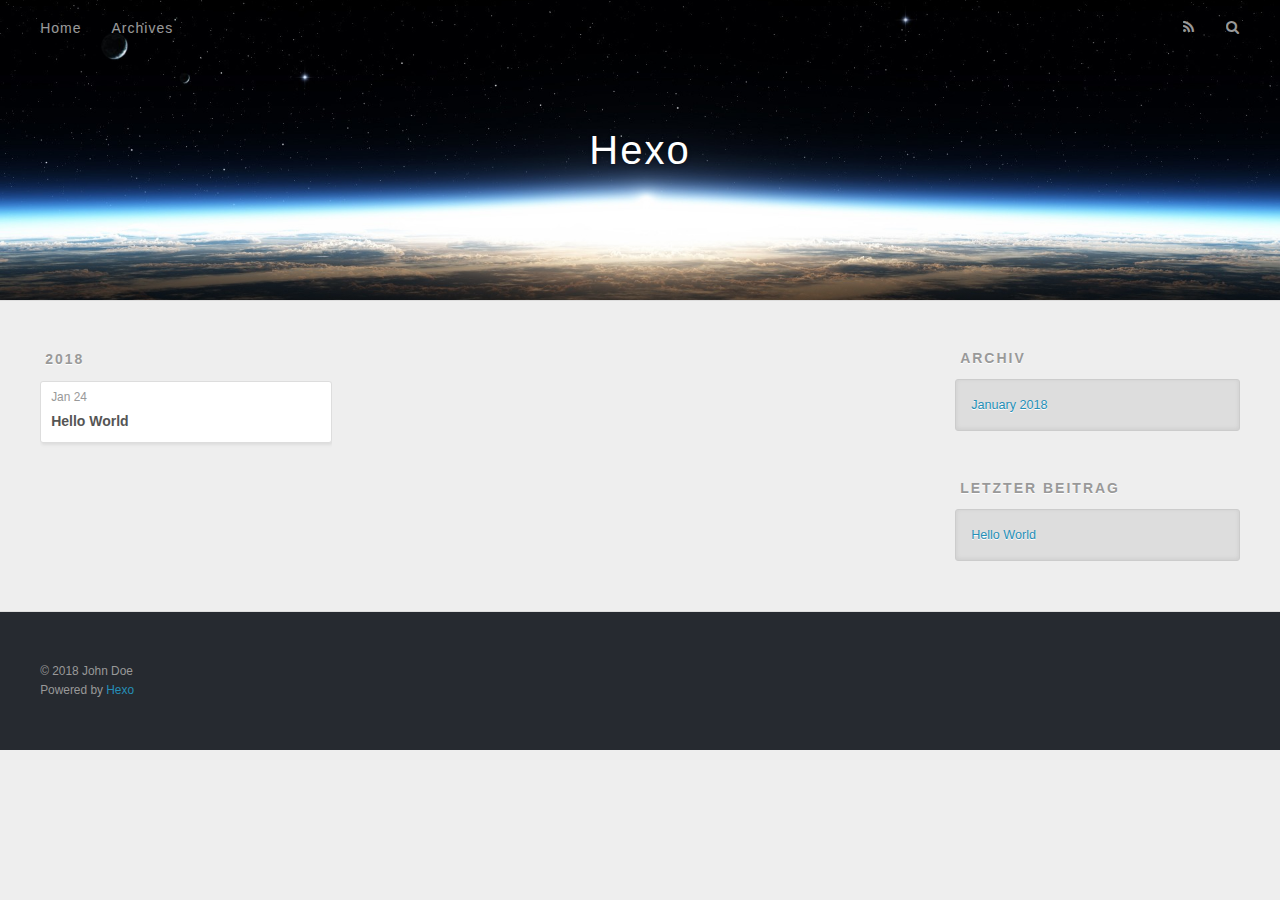
==== archives/index.html @ 789e5bcb "Site updated: 2018-01-24 11:18:46" ====
<!DOCTYPE html>
<html>
<head>
  <meta charset="utf-8">
  

  
  <title>Archiv | Hexo</title>
  <meta name="viewport" content="width=device-width, initial-scale=1, maximum-scale=1">
  <meta property="og:type" content="website">
<meta property="og:title" content="Hexo">
<meta property="og:url" content="http://yoursite.com/archives/index.html">
<meta property="og:site_name" content="Hexo">
<meta name="twitter:card" content="summary">
<meta name="twitter:title" content="Hexo">
  
    <link rel="alternate" href="/atom.xml" title="Hexo" type="application/atom+xml">
  
  
    <link rel="icon" href="/favicon.png">
  
  
    <link href="//fonts.googleapis.com/css?family=Source+Code+Pro" rel="stylesheet" type="text/css">
  
  <link rel="stylesheet" href="/css/style.css">
</head>

<body>
  <div id="container">
    <div id="wrap">
      <header id="header">
  <div id="banner"></div>
  <div id="header-outer" class="outer">
    <div id="header-title" class="inner">
      <h1 id="logo-wrap">
        <a href="/" id="logo">Hexo</a>
      </h1>
      
    </div>
    <div id="header-inner" class="inner">
      <nav id="main-nav">
        <a id="main-nav-toggle" class="nav-icon"></a>
        
          <a class="main-nav-link" href="/">Home</a>
        
          <a class="main-nav-link" href="/archives">Archives</a>
        
      </nav>
      <nav id="sub-nav">
        
          <a id="nav-rss-link" class="nav-icon" href="/atom.xml" title="RSS Feed"></a>
        
        <a id="nav-search-btn" class="nav-icon" title="Suche"></a>
      </nav>
      <div id="search-form-wrap">
        <form action="//google.com/search" method="get" accept-charset="UTF-8" class="search-form"><input type="search" name="q" class="search-form-input" placeholder="Search"><button type="submit" class="search-form-submit">&#xF002;</button><input type="hidden" name="sitesearch" value="http://yoursite.com"></form>
      </div>
    </div>
  </div>
</header>
      <div class="outer">
        <section id="main">
  
  
    
    
      
      
      <section class="archives-wrap">
        <div class="archive-year-wrap">
          <a href="/archives/2018" class="archive-year">2018</a>
        </div>
        <div class="archives">
    
    <article class="archive-article archive-type-post">
  <div class="archive-article-inner">
    <header class="archive-article-header">
      <a href="/2018/01/24/hello-world/" class="archive-article-date">
  <time datetime="2018-01-24T02:58:38.483Z" itemprop="datePublished">Jan 24</time>
</a>
      
  
    <h1 itemprop="name">
      <a class="archive-article-title" href="/2018/01/24/hello-world/">Hello World</a>
    </h1>
  

    </header>
  </div>
</article>
  
  
    </div></section>
  


</section>
        
          <aside id="sidebar">
  
    

  
    

  
    
  
    
  <div class="widget-wrap">
    <h3 class="widget-title">Archiv</h3>
    <div class="widget">
      <ul class="archive-list"><li class="archive-list-item"><a class="archive-list-link" href="/archives/2018/01/">January 2018</a></li></ul>
    </div>
  </div>


  
    
  <div class="widget-wrap">
    <h3 class="widget-title">letzter Beitrag</h3>
    <div class="widget">
      <ul>
        
          <li>
            <a href="/2018/01/24/hello-world/">Hello World</a>
          </li>
        
      </ul>
    </div>
  </div>

  
</aside>
        
      </div>
      <footer id="footer">
  
  <div class="outer">
    <div id="footer-info" class="inner">
      &copy; 2018 John Doe<br>
      Powered by <a href="http://hexo.io/" target="_blank">Hexo</a>
    </div>
  </div>
</footer>
    </div>
    <nav id="mobile-nav">
  
    <a href="/" class="mobile-nav-link">Home</a>
  
    <a href="/archives" class="mobile-nav-link">Archives</a>
  
</nav>
    

<script src="//ajax.googleapis.com/ajax/libs/jquery/2.0.3/jquery.min.js"></script>


  <link rel="stylesheet" href="/fancybox/jquery.fancybox.css">
  <script src="/fancybox/jquery.fancybox.pack.js"></script>


<script src="/js/script.js"></script>



  </div>
</body>
</html>
---- css/style.css ----
body {
  width: 100%;
}
body:before,
body:after {
  content: "";
  display: table;
}
body:after {
  clear: both;
}
html,
body,
div,
span,
applet,
object,
iframe,
h1,
h2,
h3,
h4,
h5,
h6,
p,
blockquote,
pre,
a,
abbr,
acronym,
address,
big,
cite,
code,
del,
dfn,
em,
img,
ins,
kbd,
q,
s,
samp,
small,
strike,
strong,
sub,
sup,
tt,
var,
dl,
dt,
dd,
ol,
ul,
li,
fieldset,
form,
label,
legend,
table,
caption,
tbody,
tfoot,
thead,
tr,
th,
td {
  margin: 0;
  padding: 0;
  border: 0;
  outline: 0;
  font-weight: inherit;
  font-style: inherit;
  font-family: inherit;
  font-size: 100%;
  vertical-align: baseline;
}
body {
  line-height: 1;
  color: #000;
  background: #fff;
}
ol,
ul {
  list-style: none;
}
table {
  border-collapse: separate;
  border-spacing: 0;
  vertical-align: middle;
}
caption,
th,
td {
  text-align: left;
  font-weight: normal;
  vertical-align: middle;
}
a img {
  border: none;
}
input,
button {
  margin: 0;
  padding: 0;
}
input::-moz-focus-inner,
button::-moz-focus-inner {
  border: 0;
  padding: 0;
}
@font-face {
  font-family: FontAwesome;
  font-style: normal;
  font-weight: normal;
  src: url("fonts/fontawesome-webfont.eot?v=#4.0.3");
  src: url("fonts/fontawesome-webfont.eot?#iefix&v=#4.0.3") format("embedded-opentype"), url("fonts/fontawesome-webfont.woff?v=#4.0.3") format("woff"), url("fonts/fontawesome-webfont.ttf?v=#4.0.3") format("truetype"), url("fonts/fontawesome-webfont.svg#fontawesomeregular?v=#4.0.3") format("svg");
}
html,
body,
#container {
  height: 100%;
}
body {
  background: #eee;
  font: 14px -apple-system, BlinkMacSystemFont, "Segoe UI", "Roboto", "Oxygen", "Ubuntu", "Cantarell", "Fira Sans", "Droid Sans", "Helvetica Neue", sans-serif;
  -webkit-text-size-adjust: 100%;
}
.outer {
  max-width: 1220px;
  margin: 0 auto;
  padding: 0 20px;
}
.outer:before,
.outer:after {
  content: "";
  display: table;
}
.outer:after {
  clear: both;
}
.inner {
  display: inline;
  float: left;
  width: 98.33333333333333%;
  margin: 0 0.833333333333333%;
}
.left,
.alignleft {
  float: left;
}
.right,
.alignright {
  float: right;
}
.clear {
  clear: both;
}
#container {
  position: relative;
}
.mobile-nav-on {
  overflow: hidden;
}
#wrap {
  height: 100%;
  width: 100%;
  position: absolute;
  top: 0;
  left: 0;
  -webkit-transition: 0.2s ease-out;
  -moz-transition: 0.2s ease-out;
  -ms-transition: 0.2s ease-out;
  transition: 0.2s ease-out;
  z-index: 1;
  background: #eee;
}
.mobile-nav-on #wrap {
  left: 280px;
}
@media screen and (min-width: 768px) {
  #main {
    display: inline;
    float: left;
    width: 73.33333333333333%;
    margin: 0 0.833333333333333%;
  }
}
.article-date,
.article-category-link,
.archive-year,
.widget-title {
  text-decoration: none;
  text-transform: uppercase;
  letter-spacing: 2px;
  color: #999;
  margin-bottom: 1em;
  margin-left: 5px;
  line-height: 1em;
  text-shadow: 0 1px #fff;
  font-weight: bold;
}
.article-inner,
.archive-article-inner {
  background: #fff;
  -webkit-box-shadow: 1px 2px 3px #ddd;
  box-shadow: 1px 2px 3px #ddd;
  border: 1px solid #ddd;
  border-radius: 3px;
}
.article-entry h1,
.widget h1 {
  font-size: 2em;
}
.article-entry h2,
.widget h2 {
  font-size: 1.5em;
}
.article-entry h3,
.widget h3 {
  font-size: 1.3em;
}
.article-entry h4,
.widget h4 {
  font-size: 1.2em;
}
.article-entry h5,
.widget h5 {
  font-size: 1em;
}
.article-entry h6,
.widget h6 {
  font-size: 1em;
  color: #999;
}
.article-entry hr,
.widget hr {
  border: 1px dashed #ddd;
}
.article-entry strong,
.widget strong {
  font-weight: bold;
}
.article-entry em,
.widget em,
.article-entry cite,
.widget cite {
  font-style: italic;
}
.article-entry sup,
.widget sup,
.article-entry sub,
.widget sub {
  font-size: 0.75em;
  line-height: 0;
  position: relative;
  vertical-align: baseline;
}
.article-entry sup,
.widget sup {
  top: -0.5em;
}
.article-entry sub,
.widget sub {
  bottom: -0.2em;
}
.article-entry small,
.widget small {
  font-size: 0.85em;
}
.article-entry acronym,
.widget acronym,
.article-entry abbr,
.widget abbr {
  border-bottom: 1px dotted;
}
.article-entry ul,
.widget ul,
.article-entry ol,
.widget ol,
.article-entry dl,
.widget dl {
  margin: 0 20px;
  line-height: 1.6em;
}
.article-entry ul ul,
.widget ul ul,
.article-entry ol ul,
.widget ol ul,
.article-entry ul ol,
.widget ul ol,
.article-entry ol ol,
.widget ol ol {
  margin-top: 0;
  margin-bottom: 0;
}
.article-entry ul,
.widget ul {
  list-style: disc;
}
.article-entry ol,
.widget ol {
  list-style: decimal;
}
.article-entry dt,
.widget dt {
  font-weight: bold;
}
#header {
  height: 300px;
  position: relative;
  border-bottom: 1px solid #ddd;
}
#header:before,
#header:after {
  content: "";
  position: absolute;
  left: 0;
  right: 0;
  height: 40px;
}
#header:before {
  top: 0;
  background: -webkit-linear-gradient(rgba(0,0,0,0.2), transparent);
  background: -moz-linear-gradient(rgba(0,0,0,0.2), transparent);
  background: -ms-linear-gradient(rgba(0,0,0,0.2), transparent);
  background: linear-gradient(rgba(0,0,0,0.2), transparent);
}
#header:after {
  bottom: 0;
  background: -webkit-linear-gradient(transparent, rgba(0,0,0,0.2));
  background: -moz-linear-gradient(transparent, rgba(0,0,0,0.2));
  background: -ms-linear-gradient(transparent, rgba(0,0,0,0.2));
  background: linear-gradient(transparent, rgba(0,0,0,0.2));
}
#header-outer {
  height: 100%;
  position: relative;
}
#header-inner {
  position: relative;
  overflow: hidden;
}
#banner {
  position: absolute;
  top: 0;
  left: 0;
  width: 100%;
  height: 100%;
  background: url("images/banner.jpg") center #000;
  -webkit-background-size: cover;
  -moz-background-size: cover;
  background-size: cover;
  z-index: -1;
}
#header-title {
  text-align: center;
  height: 40px;
  position: absolute;
  top: 50%;
  left: 0;
  margin-top: -20px;
}
#logo,
#subtitle {
  text-decoration: none;
  color: #fff;
  font-weight: 300;
  text-shadow: 0 1px 4px rgba(0,0,0,0.3);
}
#logo {
  font-size: 40px;
  line-height: 40px;
  letter-spacing: 2px;
}
#subtitle {
  font-size: 16px;
  line-height: 16px;
  letter-spacing: 1px;
}
#subtitle-wrap {
  margin-top: 16px;
}
#main-nav {
  float: left;
  margin-left: -15px;
}
.nav-icon,
.main-nav-link {
  float: left;
  color: #fff;
  opacity: 0.6;
  text-decoration: none;
  text-shadow: 0 1px rgba(0,0,0,0.2);
  -webkit-transition: opacity 0.2s;
  -moz-transition: opacity 0.2s;
  -ms-transition: opacity 0.2s;
  transition: opacity 0.2s;
  display: block;
  padding: 20px 15px;
}
.nav-icon:hover,
.main-nav-link:hover {
  opacity: 1;
}
.nav-icon {
  font-family: FontAwesome;
  text-align: center;
  font-size: 14px;
  width: 14px;
  height: 14px;
  padding: 20px 15px;
  position: relative;
  cursor: pointer;
}
.main-nav-link {
  font-weight: 300;
  letter-spacing: 1px;
}
@media screen and (max-width: 479px) {
  .main-nav-link {
    display: none;
  }
}
#main-nav-toggle {
  display: none;
}
#main-nav-toggle:before {
  content: "\f0c9";
}
@media screen and (max-width: 479px) {
  #main-nav-toggle {
    display: block;
  }
}
#sub-nav {
  float: right;
  margin-right: -15px;
}
#nav-rss-link:before {
  content: "\f09e";
}
#nav-search-btn:before {
  content: "\f002";
}
#search-form-wrap {
  position: absolute;
  top: 15px;
  width: 150px;
  height: 30px;
  right: -150px;
  opacity: 0;
  -webkit-transition: 0.2s ease-out;
  -moz-transition: 0.2s ease-out;
  -ms-transition: 0.2s ease-out;
  transition: 0.2s ease-out;
}
#search-form-wrap.on {
  opacity: 1;
  right: 0;
}
@media screen and (max-width: 479px) {
  #search-form-wrap {
    width: 100%;
    right: -100%;
  }
}
.search-form {
  position: absolute;
  top: 0;
  left: 0;
  right: 0;
  background: #fff;
  padding: 5px 15px;
  border-radius: 15px;
  -webkit-box-shadow: 0 0 10px rgba(0,0,0,0.3);
  box-shadow: 0 0 10px rgba(0,0,0,0.3);
}
.search-form-input {
  border: none;
  background: none;
  color: #555;
  width: 100%;
  font: 13px -apple-system, BlinkMacSystemFont, "Segoe UI", "Roboto", "Oxygen", "Ubuntu", "Cantarell", "Fira Sans", "Droid Sans", "Helvetica Neue", sans-serif;
  outline: none;
}
.search-form-input::-webkit-search-results-decoration,
.search-form-input::-webkit-search-cancel-button {
  -webkit-appearance: none;
}
.search-form-submit {
  position: absolute;
  top: 50%;
  right: 10px;
  margin-top: -7px;
  font: 13px FontAwesome;
  border: none;
  background: none;
  color: #bbb;
  cursor: pointer;
}
.search-form-submit:hover,
.search-form-submit:focus {
  color: #777;
}
.article {
  margin: 50px 0;
}
.article-inner {
  overflow: hidden;
}
.article-meta:before,
.article-meta:after {
  content: "";
  display: table;
}
.article-meta:after {
  clear: both;
}
.article-date {
  float: left;
}
.article-category {
  float: left;
  line-height: 1em;
  color: #ccc;
  text-shadow: 0 1px #fff;
  margin-left: 8px;
}
.article-category:before {
  content: "\2022";
}
.article-category-link {
  margin: 0 12px 1em;
}
.article-header {
  padding: 20px 20px 0;
}
.article-title {
  text-decoration: none;
  font-size: 2em;
  font-weight: bold;
  color: #555;
  line-height: 1.1em;
  -webkit-transition: color 0.2s;
  -moz-transition: color 0.2s;
  -ms-transition: color 0.2s;
  transition: color 0.2s;
}
a.article-title:hover {
  color: #258fb8;
}
.article-entry {
  color: #555;
  padding: 0 20px;
}
.article-entry:before,
.article-entry:after {
  content: "";
  display: table;
}
.article-entry:after {
  clear: both;
}
.article-entry p,
.article-entry table {
  line-height: 1.6em;
  margin: 1.6em 0;
}
.article-entry h1,
.article-entry h2,
.article-entry h3,
.article-entry h4,
.article-entry h5,
.article-entry h6 {
  font-weight: bold;
}
.article-entry h1,
.article-entry h2,
.article-entry h3,
.article-entry h4,
.article-entry h5,
.article-entry h6 {
  line-height: 1.1em;
  margin: 1.1em 0;
}
.article-entry a {
  color: #258fb8;
  text-decoration: none;
}
.article-entry a:hover {
  text-decoration: underline;
}
.article-entry ul,
.article-entry ol,
.article-entry dl {
  margin-top: 1.6em;
  margin-bottom: 1.6em;
}
.article-entry img,
.article-entry video {
  max-width: 100%;
  height: auto;
  display: block;
  margin: auto;
}
.article-entry iframe {
  border: none;
}
.article-entry table {
  width: 100%;
  border-collapse: collapse;
  border-spacing: 0;
}
.article-entry th {
  font-weight: bold;
  border-bottom: 3px solid #ddd;
  padding-bottom: 0.5em;
}
.article-entry td {
  border-bottom: 1px solid #ddd;
  padding: 10px 0;
}
.article-entry blockquote {
  font-family: Georgia, "Times New Roman", serif;
  font-size: 1.4em;
  margin: 1.6em 20px;
  text-align: center;
}
.article-entry blockquote footer {
  font-size: 14px;
  margin: 1.6em 0;
  font-family: -apple-system, BlinkMacSystemFont, "Segoe UI", "Roboto", "Oxygen", "Ubuntu", "Cantarell", "Fira Sans", "Droid Sans", "Helvetica Neue", sans-serif;
}
.article-entry blockquote footer cite:before {
  content: "—";
  padding: 0 0.5em;
}
.article-entry .pullquote {
  text-align: left;
  width: 45%;
  margin: 0;
}
.article-entry .pullquote.left {
  margin-left: 0.5em;
  margin-right: 1em;
}
.article-entry .pullquote.right {
  margin-right: 0.5em;
  margin-left: 1em;
}
.article-entry .caption {
  color: #999;
  display: block;
  font-size: 0.9em;
  margin-top: 0.5em;
  position: relative;
  text-align: center;
}
.article-entry .video-container {
  position: relative;
  padding-top: 56.25%;
  height: 0;
  overflow: hidden;
}
.article-entry .video-container iframe,
.article-entry .video-container object,
.article-entry .video-container embed {
  position: absolute;
  top: 0;
  left: 0;
  width: 100%;
  height: 100%;
  margin-top: 0;
}
.article-more-link a {
  display: inline-block;
  line-height: 1em;
  padding: 6px 15px;
  border-radius: 15px;
  background: #eee;
  color: #999;
  text-shadow: 0 1px #fff;
  text-decoration: none;
}
.article-more-link a:hover {
  background: #258fb8;
  color: #fff;
  text-decoration: none;
  text-shadow: 0 1px #1e7293;
}
.article-footer {
  font-size: 0.85em;
  line-height: 1.6em;
  border-top: 1px solid #ddd;
  padding-top: 1.6em;
  margin: 0 20px 20px;
}
.article-footer:before,
.article-footer:after {
  content: "";
  display: table;
}
.article-footer:after {
  clear: both;
}
.article-footer a {
  color: #999;
  text-decoration: none;
}
.article-footer a:hover {
  color: #555;
}
.article-tag-list-item {
  float: left;
  margin-right: 10px;
}
.article-tag-list-link:before {
  content: "#";
}
.article-comment-link {
  float: right;
}
.article-comment-link:before {
  content: "\f075";
  font-family: FontAwesome;
  padding-right: 8px;
}
.article-share-link {
  cursor: pointer;
  float: right;
  margin-left: 20px;
}
.article-share-link:before {
  content: "\f064";
  font-family: FontAwesome;
  padding-right: 6px;
}
#article-nav {
  position: relative;
}
#article-nav:before,
#article-nav:after {
  content: "";
  display: table;
}
#article-nav:after {
  clear: both;
}
@media screen and (min-width: 768px) {
  #article-nav {
    margin: 50px 0;
  }
  #article-nav:before {
    width: 8px;
    height: 8px;
    position: absolute;
    top: 50%;
    left: 50%;
    margin-top: -4px;
    margin-left: -4px;
    content: "";
    border-radius: 50%;
    background: #ddd;
    -webkit-box-shadow: 0 1px 2px #fff;
    box-shadow: 0 1px 2px #fff;
  }
}
.article-nav-link-wrap {
  text-decoration: none;
  text-shadow: 0 1px #fff;
  color: #999;
  -webkit-box-sizing: border-box;
  -moz-box-sizing: border-box;
  box-sizing: border-box;
  margin-top: 50px;
  text-align: center;
  display: block;
}
.article-nav-link-wrap:hover {
  color: #555;
}
@media screen and (min-width: 768px) {
  .article-nav-link-wrap {
    width: 50%;
    margin-top: 0;
  }
}
@media screen and (min-width: 768px) {
  #article-nav-newer {
    float: left;
    text-align: right;
    padding-right: 20px;
  }
}
@media screen and (min-width: 768px) {
  #article-nav-older {
    float: right;
    text-align: left;
    padding-left: 20px;
  }
}
.article-nav-caption {
  text-transform: uppercase;
  letter-spacing: 2px;
  color: #ddd;
  line-height: 1em;
  font-weight: bold;
}
#article-nav-newer .article-nav-caption {
  margin-right: -2px;
}
.article-nav-title {
  font-size: 0.85em;
  line-height: 1.6em;
  margin-top: 0.5em;
}
.article-share-box {
  position: absolute;
  display: none;
  background: #fff;
  -webkit-box-shadow: 1px 2px 10px rgba(0,0,0,0.2);
  box-shadow: 1px 2px 10px rgba(0,0,0,0.2);
  border-radius: 3px;
  margin-left: -145px;
  overflow: hidden;
  z-index: 1;
}
.article-share-box.on {
  display: block;
}
.article-share-input {
  width: 100%;
  background: none;
  -webkit-box-sizing: border-box;
  -moz-box-sizing: border-box;
  box-sizing: border-box;
  font: 14px -apple-system, BlinkMacSystemFont, "Segoe UI", "Roboto", "Oxygen", "Ubuntu", "Cantarell", "Fira Sans", "Droid Sans", "Helvetica Neue", sans-serif;
  padding: 0 15px;
  color: #555;
  outline: none;
  border: 1px solid #ddd;
  border-radius: 3px 3px 0 0;
  height: 36px;
  line-height: 36px;
}
.article-share-links {
  background: #eee;
}
.article-share-links:before,
.article-share-links:after {
  content: "";
  display: table;
}
.article-share-links:after {
  clear: both;
}
.article-share-twitter,
.article-share-facebook,
.article-share-pinterest,
.article-share-google {
  width: 50px;
  height: 36px;
  display: block;
  float: left;
  position: relative;
  color: #999;
  text-shadow: 0 1px #fff;
}
.article-share-twitter:before,
.article-share-facebook:before,
.article-share-pinterest:before,
.article-share-google:before {
  font-size: 20px;
  font-family: FontAwesome;
  width: 20px;
  height: 20px;
  position: absolute;
  top: 50%;
  left: 50%;
  margin-top: -10px;
  margin-left: -10px;
  text-align: center;
}
.article-share-twitter:hover,
.article-share-facebook:hover,
.article-share-pinterest:hover,
.article-share-google:hover {
  color: #fff;
}
.article-share-twitter:before {
  content: "\f099";
}
.article-share-twitter:hover {
  background: #00aced;
  text-shadow: 0 1px #008abe;
}
.article-share-facebook:before {
  content: "\f09a";
}
.article-share-facebook:hover {
  background: #3b5998;
  text-shadow: 0 1px #2f477a;
}
.article-share-pinterest:before {
  content: "\f0d2";
}
.article-share-pinterest:hover {
  background: #cb2027;
  text-shadow: 0 1px #a21a1f;
}
.article-share-google:before {
  content: "\f0d5";
}
.article-share-google:hover {
  background: #dd4b39;
  text-shadow: 0 1px #be3221;
}
.article-gallery {
  background: #000;
  position: relative;
}
.article-gallery-photos {
  position: relative;
  overflow: hidden;
}
.article-gallery-img {
  display: none;
  max-width: 100%;
}
.article-gallery-img:first-child {
  display: block;
}
.article-gallery-img.loaded {
  position: absolute;
  display: block;
}
.article-gallery-img img {
  display: block;
  max-width: 100%;
  margin: 0 auto;
}
#comments {
  background: #fff;
  -webkit-box-shadow: 1px 2px 3px #ddd;
  box-shadow: 1px 2px 3px #ddd;
  padding: 20px;
  border: 1px solid #ddd;
  border-radius: 3px;
  margin: 50px 0;
}
#comments a {
  color: #258fb8;
}
.archives-wrap {
  margin: 50px 0;
}
.archives:before,
.archives:after {
  content: "";
  display: table;
}
.archives:after {
  clear: both;
}
.archive-year-wrap {
  margin-bottom: 1em;
}
.archives {
  -webkit-column-gap: 10px;
  -moz-column-gap: 10px;
  column-gap: 10px;
}
@media screen and (min-width: 480px) and (max-width: 767px) {
  .archives {
    -webkit-column-count: 2;
    -moz-column-count: 2;
    column-count: 2;
  }
}
@media screen and (min-width: 768px) {
  .archives {
    -webkit-column-count: 3;
    -moz-column-count: 3;
    column-count: 3;
  }
}
.archive-article {
  -webkit-column-break-inside: avoid;
  page-break-inside: avoid;
  overflow: hidden;
  break-inside: avoid-column;
}
.archive-article-inner {
  padding: 10px;
  margin-bottom: 15px;
}
.archive-article-title {
  text-decoration: none;
  font-weight: bold;
  color: #555;
  -webkit-transition: color 0.2s;
  -moz-transition: color 0.2s;
  -ms-transition: color 0.2s;
  transition: color 0.2s;
  line-height: 1.6em;
}
.archive-article-title:hover {
  color: #258fb8;
}
.archive-article-footer {
  margin-top: 1em;
}
.archive-article-date {
  color: #999;
  text-decoration: none;
  font-size: 0.85em;
  line-height: 1em;
  margin-bottom: 0.5em;
  display: block;
}
#page-nav {
  margin: 50px auto;
  background: #fff;
  -webkit-box-shadow: 1px 2px 3px #ddd;
  box-shadow: 1px 2px 3px #ddd;
  border: 1px solid #ddd;
  border-radius: 3px;
  text-align: center;
  color: #999;
  overflow: hidden;
}
#page-nav:before,
#page-nav:after {
  content: "";
  display: table;
}
#page-nav:after {
  clear: both;
}
#page-nav a,
#page-nav span {
  padding: 10px 20px;
  line-height: 1;
  height: 2ex;
}
#page-nav a {
  color: #999;
  text-decoration: none;
}
#page-nav a:hover {
  background: #999;
  color: #fff;
}
#page-nav .prev {
  float: left;
}
#page-nav .next {
  float: right;
}
#page-nav .page-number {
  display: inline-block;
}
@media screen and (max-width: 479px) {
  #page-nav .page-number {
    display: none;
  }
}
#page-nav .current {
  color: #555;
  font-weight: bold;
}
#page-nav .space {
  color: #ddd;
}
#footer {
  background: #262a30;
  padding: 50px 0;
  border-top: 1px solid #ddd;
  color: #999;
}
#footer a {
  color: #258fb8;
  text-decoration: none;
}
#footer a:hover {
  text-decoration: underline;
}
#footer-info {
  line-height: 1.6em;
  font-size: 0.85em;
}
.article-entry pre,
.article-entry .highlight {
  background: #2d2d2d;
  margin: 0 -20px;
  padding: 15px 20px;
  border-style: solid;
  border-color: #ddd;
  border-width: 1px 0;
  overflow: auto;
  color: #ccc;
  line-height: 22.400000000000002px;
}
.article-entry .highlight .gutter pre,
.article-entry .gist .gist-file .gist-data .line-numbers {
  color: #666;
  font-size: 0.85em;
}
.article-entry pre,
.article-entry code {
  font-family: "Source Code Pro", Consolas, Monaco, Menlo, Consolas, monospace;
}
.article-entry code {
  background: #eee;
  text-shadow: 0 1px #fff;
  padding: 0 0.3em;
}
.article-entry pre code {
  background: none;
  text-shadow: none;
  padding: 0;
}
.article-entry .highlight pre {
  border: none;
  margin: 0;
  padding: 0;
}
.article-entry .highlight table {
  margin: 0;
  width: auto;
}
.article-entry .highlight td {
  border: none;
  padding: 0;
}
.article-entry .highlight figcaption {
  font-size: 0.85em;
  color: #999;
  line-height: 1em;
  margin-bottom: 1em;
}
.article-entry .highlight figcaption:before,
.article-entry .highlight figcaption:after {
  content: "";
  display: table;
}
.article-entry .highlight figcaption:after {
  clear: both;
}
.article-entry .highlight figcaption a {
  float: right;
}
.article-entry .highlight .gutter pre {
  text-align: right;
  padding-right: 20px;
}
.article-entry .highlight .line {
  height: 22.400000000000002px;
}
.article-entry .highlight .line.marked {
  background: #515151;
}
.article-entry .gist {
  margin: 0 -20px;
  border-style: solid;
  border-color: #ddd;
  border-width: 1px 0;
  background: #2d2d2d;
  padding: 15px 20px 15px 0;
}
.article-entry .gist .gist-file {
  border: none;
  font-family: "Source Code Pro", Consolas, Monaco, Menlo, Consolas, monospace;
  margin: 0;
}
.article-entry .gist .gist-file .gist-data {
  background: none;
  border: none;
}
.article-entry .gist .gist-file .gist-data .line-numbers {
  background: none;
  border: none;
  padding: 0 20px 0 0;
}
.article-entry .gist .gist-file .gist-data .line-data {
  padding: 0 !important;
}
.article-entry .gist .gist-file .highlight {
  margin: 0;
  padding: 0;
  border: none;
}
.article-entry .gist .gist-file .gist-meta {
  background: #2d2d2d;
  color: #999;
  font: 0.85em -apple-system, BlinkMacSystemFont, "Segoe UI", "Roboto", "Oxygen", "Ubuntu", "Cantarell", "Fira Sans", "Droid Sans", "Helvetica Neue", sans-serif;
  text-shadow: 0 0;
  padding: 0;
  margin-top: 1em;
  margin-left: 20px;
}
.article-entry .gist .gist-file .gist-meta a {
  color: #258fb8;
  font-weight: normal;
}
.article-entry .gist .gist-file .gist-meta a:hover {
  text-decoration: underline;
}
pre .comment,
pre .title {
  color: #999;
}
pre .variable,
pre .attribute,
pre .tag,
pre .regexp,
pre .ruby .constant,
pre .xml .tag .title,
pre .xml .pi,
pre .xml .doctype,
pre .html .doctype,
pre .css .id,
pre .css .class,
pre .css .pseudo {
  color: #f2777a;
}
pre .number,
pre .preprocessor,
pre .built_in,
pre .literal,
pre .params,
pre .constant {
  color: #f99157;
}
pre .class,
pre .ruby .class .title,
pre .css .rules .attribute {
  color: #9c9;
}
pre .string,
pre .value,
pre .inheritance,
pre .header,
pre .ruby .symbol,
pre .xml .cdata {
  color: #9c9;
}
pre .css .hexcolor {
  color: #6cc;
}
pre .function,
pre .python .decorator,
pre .python .title,
pre .ruby .function .title,
pre .ruby .title .keyword,
pre .perl .sub,
pre .javascript .title,
pre .coffeescript .title {
  color: #69c;
}
pre .keyword,
pre .javascript .function {
  color: #c9c;
}
@media screen and (max-width: 479px) {
  #mobile-nav {
    position: absolute;
    top: 0;
    left: 0;
    width: 280px;
    height: 100%;
    background: #191919;
    border-right: 1px solid #fff;
  }
}
@media screen and (max-width: 479px) {
  .mobile-nav-link {
    display: block;
    color: #999;
    text-decoration: none;
    padding: 15px 20px;
    font-weight: bold;
  }
  .mobile-nav-link:hover {
    color: #fff;
  }
}
@media screen and (min-width: 768px) {
  #sidebar {
    display: inline;
    float: left;
    width: 23.333333333333332%;
    margin: 0 0.833333333333333%;
  }
}
.widget-wrap {
  margin: 50px 0;
}
.widget {
  color: #777;
  text-shadow: 0 1px #fff;
  background: #ddd;
  -webkit-box-shadow: 0 -1px 4px #ccc inset;
  box-shadow: 0 -1px 4px #ccc inset;
  border: 1px solid #ccc;
  padding: 15px;
  border-radius: 3px;
}
.widget a {
  color: #258fb8;
  text-decoration: none;
}
.widget a:hover {
  text-decoration: underline;
}
.widget ul ul,
.widget ol ul,
.widget dl ul,
.widget ul ol,
.widget ol ol,
.widget dl ol,
.widget ul dl,
.widget ol dl,
.widget dl dl {
  margin-left: 15px;
  list-style: disc;
}
.widget {
  line-height: 1.6em;
  word-wrap: break-word;
  font-size: 0.9em;
}
.widget ul,
.widget ol {
  list-style: none;
  margin: 0;
}
.widget ul ul,
.widget ol ul,
.widget ul ol,
.widget ol ol {
  margin: 0 20px;
}
.widget ul ul,
.widget ol ul {
  list-style: disc;
}
.widget ul ol,
.widget ol ol {
  list-style: decimal;
}
.category-list-count,
.tag-list-count,
.archive-list-count {
  padding-left: 5px;
  color: #999;
  font-size: 0.85em;
}
.category-list-count:before,
.tag-list-count:before,
.archive-list-count:before {
  content: "(";
}
.category-list-count:after,
.tag-list-count:after,
.archive-list-count:after {
  content: ")";
}
.tagcloud a {
  margin-right: 5px;
  display: inline-block;
}
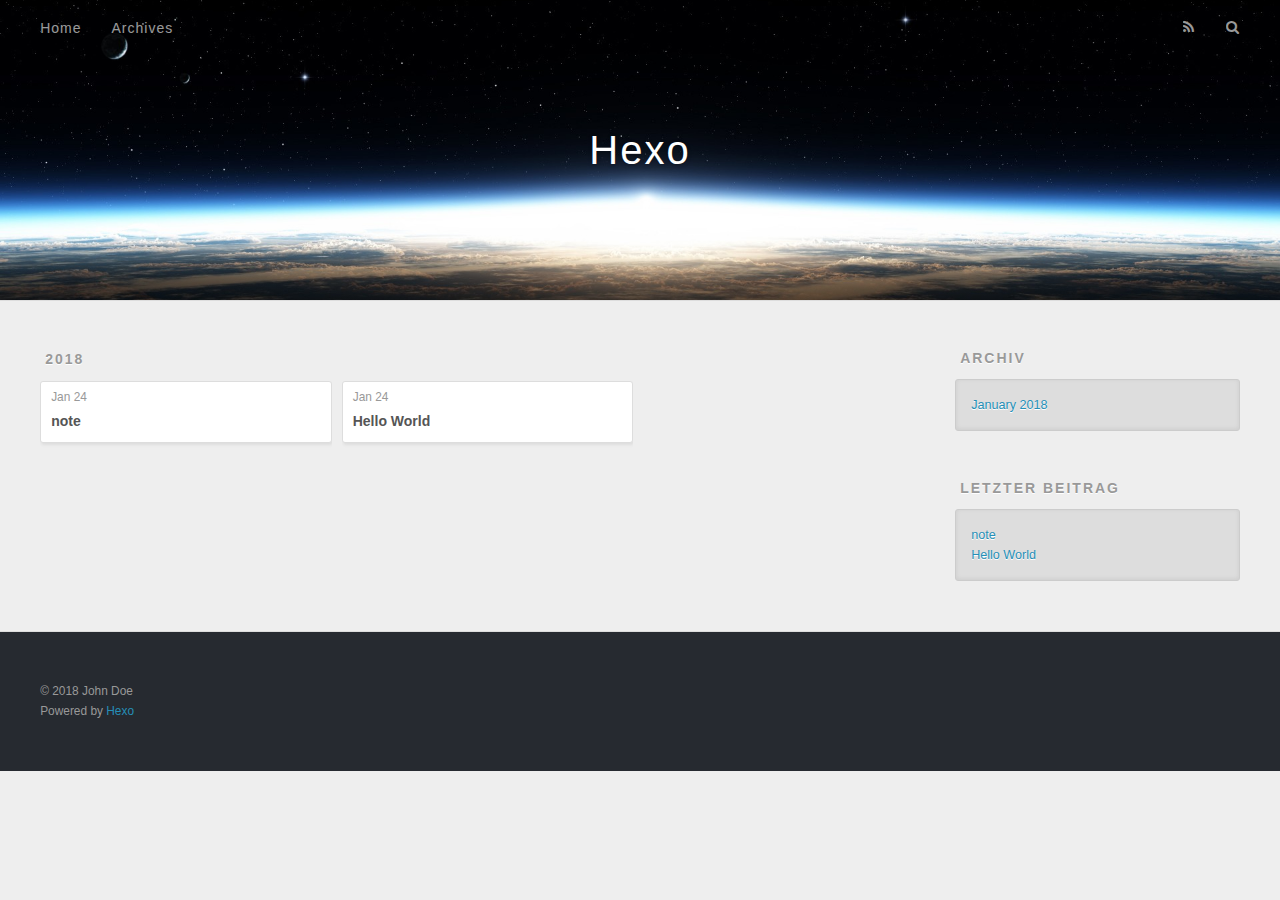
==== commit 0136920a: "Site updated: 2018-01-24 11:58:37" ====
--- a/archives/index.html
+++ b/archives/index.html
@@ -75,6 +75,25 @@
     <article class="archive-article archive-type-post">
   <div class="archive-article-inner">
     <header class="archive-article-header">
+      <a href="/2018/01/24/note/" class="archive-article-date">
+  <time datetime="2018-01-24T03:47:02.000Z" itemprop="datePublished">Jan 24</time>
+</a>
+      
+  
+    <h1 itemprop="name">
+      <a class="archive-article-title" href="/2018/01/24/note/">note</a>
+    </h1>
+  
+
+    </header>
+  </div>
+</article>
+  
+    
+    
+    <article class="archive-article archive-type-post">
+  <div class="archive-article-inner">
+    <header class="archive-article-header">
       <a href="/2018/01/24/hello-world/" class="archive-article-date">
   <time datetime="2018-01-24T02:58:38.483Z" itemprop="datePublished">Jan 24</time>
 </a>
@@ -123,6 +142,10 @@
       <ul>
         
           <li>
+            <a href="/2018/01/24/note/">note</a>
+          </li>
+        
+          <li>
             <a href="/2018/01/24/hello-world/">Hello World</a>
           </li>
         
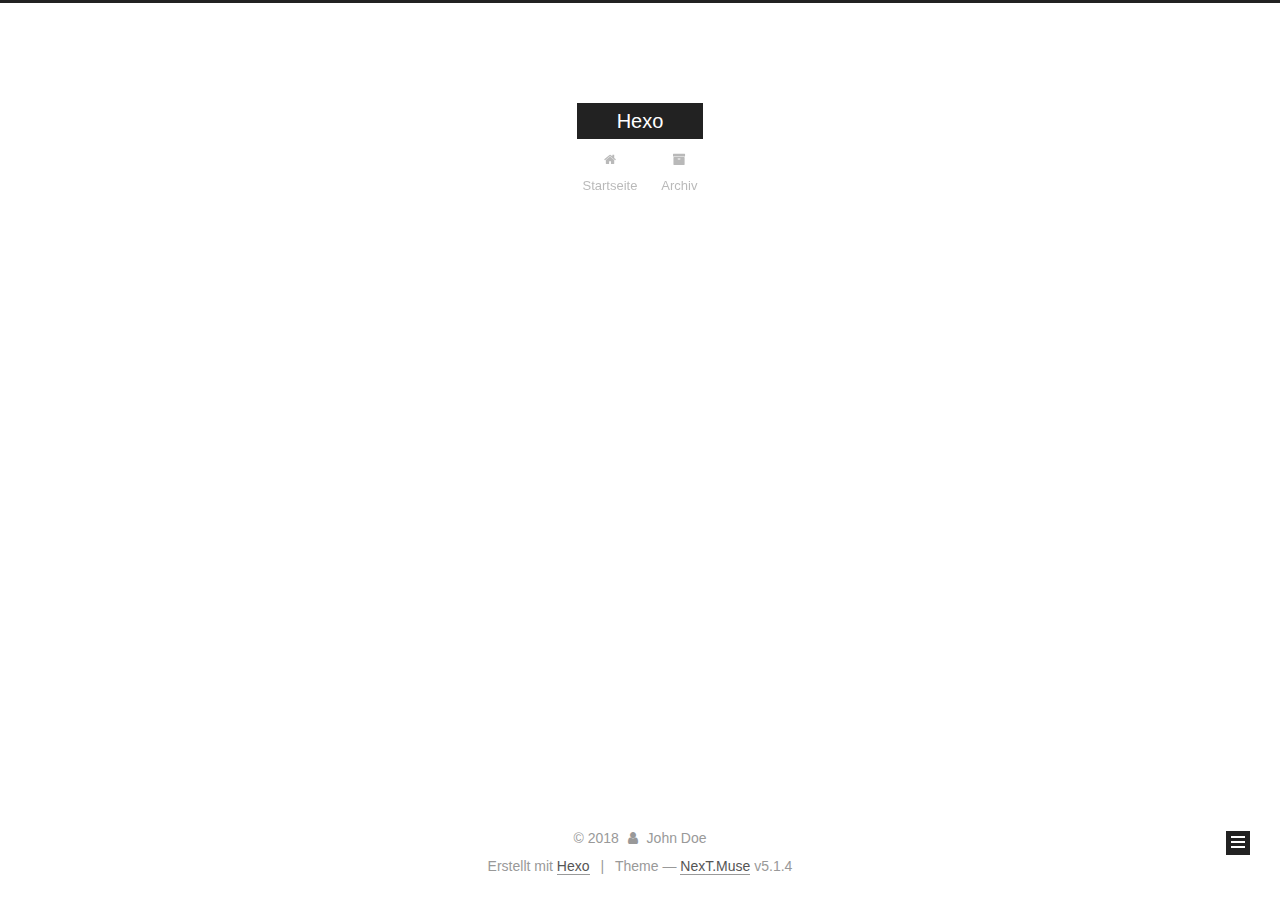
==== commit 57a2a096: "Site updated: 2018-01-24 12:32:25" ====
--- a/archives/index.html
+++ b/archives/index.html
@@ -1,192 +1,587 @@
 <!DOCTYPE html>
-<html>
+
+
+
+  
+
+
+<html class="theme-next muse use-motion" lang="">
 <head>
-  <meta charset="utf-8">
-  
-
-  
-  <title>Archiv | Hexo</title>
-  <meta name="viewport" content="width=device-width, initial-scale=1, maximum-scale=1">
-  <meta property="og:type" content="website">
+  <meta charset="UTF-8"/>
+<meta http-equiv="X-UA-Compatible" content="IE=edge" />
+<meta name="viewport" content="width=device-width, initial-scale=1, maximum-scale=1"/>
+<meta name="theme-color" content="#222">
+
+
+
+
+
+
+
+
+
+<meta http-equiv="Cache-Control" content="no-transform" />
+<meta http-equiv="Cache-Control" content="no-siteapp" />
+
+
+
+
+
+
+
+
+
+
+
+
+
+
+
+
+  
+  
+  <link href="/lib/fancybox/source/jquery.fancybox.css?v=2.1.5" rel="stylesheet" type="text/css" />
+
+
+
+
+
+
+
+<link href="/lib/font-awesome/css/font-awesome.min.css?v=4.6.2" rel="stylesheet" type="text/css" />
+
+<link href="/css/main.css?v=5.1.4" rel="stylesheet" type="text/css" />
+
+
+  <link rel="apple-touch-icon" sizes="180x180" href="/images/apple-touch-icon-next.png?v=5.1.4">
+
+
+  <link rel="icon" type="image/png" sizes="32x32" href="/images/favicon-32x32-next.png?v=5.1.4">
+
+
+  <link rel="icon" type="image/png" sizes="16x16" href="/images/favicon-16x16-next.png?v=5.1.4">
+
+
+  <link rel="mask-icon" href="/images/logo.svg?v=5.1.4" color="#222">
+
+
+
+
+
+  <meta name="keywords" content="Hexo, NexT" />
+
+
+
+
+
+
+
+
+
+
+<meta property="og:type" content="website">
 <meta property="og:title" content="Hexo">
 <meta property="og:url" content="http://yoursite.com/archives/index.html">
 <meta property="og:site_name" content="Hexo">
 <meta name="twitter:card" content="summary">
 <meta name="twitter:title" content="Hexo">
-  
-    <link rel="alternate" href="/atom.xml" title="Hexo" type="application/atom+xml">
-  
-  
-    <link rel="icon" href="/favicon.png">
-  
-  
-    <link href="//fonts.googleapis.com/css?family=Source+Code+Pro" rel="stylesheet" type="text/css">
-  
-  <link rel="stylesheet" href="/css/style.css">
+
+
+
+<script type="text/javascript" id="hexo.configurations">
+  var NexT = window.NexT || {};
+  var CONFIG = {
+    root: '/',
+    scheme: 'Muse',
+    version: '5.1.4',
+    sidebar: {"position":"left","display":"post","offset":12,"b2t":false,"scrollpercent":false,"onmobile":false},
+    fancybox: true,
+    tabs: true,
+    motion: {"enable":true,"async":false,"transition":{"post_block":"fadeIn","post_header":"slideDownIn","post_body":"slideDownIn","coll_header":"slideLeftIn","sidebar":"slideUpIn"}},
+    duoshuo: {
+      userId: '0',
+      author: 'Author'
+    },
+    algolia: {
+      applicationID: '',
+      apiKey: '',
+      indexName: '',
+      hits: {"per_page":10},
+      labels: {"input_placeholder":"Search for Posts","hits_empty":"We didn't find any results for the search: ${query}","hits_stats":"${hits} results found in ${time} ms"}
+    }
+  };
+</script>
+
+
+
+  <link rel="canonical" href="http://yoursite.com/archives/"/>
+
+
+
+
+
+  <title>Archiv | Hexo</title>
+  
+
+
+
+
+
+
+
+
 </head>
 
-<body>
-  <div id="container">
-    <div id="wrap">
-      <header id="header">
-  <div id="banner"></div>
-  <div id="header-outer" class="outer">
-    <div id="header-title" class="inner">
-      <h1 id="logo-wrap">
-        <a href="/" id="logo">Hexo</a>
-      </h1>
-      
+<body itemscope itemtype="http://schema.org/WebPage" lang="">
+
+  
+  
+    
+  
+
+  <div class="container sidebar-position-left page-archive">
+    <div class="headband"></div>
+
+    <header id="header" class="header" itemscope itemtype="http://schema.org/WPHeader">
+      <div class="header-inner"><div class="site-brand-wrapper">
+  <div class="site-meta ">
+    
+
+    <div class="custom-logo-site-title">
+      <a href="/"  class="brand" rel="start">
+        <span class="logo-line-before"><i></i></span>
+        <span class="site-title">Hexo</span>
+        <span class="logo-line-after"><i></i></span>
+      </a>
     </div>
-    <div id="header-inner" class="inner">
-      <nav id="main-nav">
-        <a id="main-nav-toggle" class="nav-icon"></a>
-        
-          <a class="main-nav-link" href="/">Home</a>
-        
-          <a class="main-nav-link" href="/archives">Archives</a>
-        
-      </nav>
-      <nav id="sub-nav">
-        
-          <a id="nav-rss-link" class="nav-icon" href="/atom.xml" title="RSS Feed"></a>
-        
-        <a id="nav-search-btn" class="nav-icon" title="Suche"></a>
-      </nav>
-      <div id="search-form-wrap">
-        <form action="//google.com/search" method="get" accept-charset="UTF-8" class="search-form"><input type="search" name="q" class="search-form-input" placeholder="Search"><button type="submit" class="search-form-submit">&#xF002;</button><input type="hidden" name="sitesearch" value="http://yoursite.com"></form>
+      
+        <p class="site-subtitle"></p>
+      
+  </div>
+
+  <div class="site-nav-toggle">
+    <button>
+      <span class="btn-bar"></span>
+      <span class="btn-bar"></span>
+      <span class="btn-bar"></span>
+    </button>
+  </div>
+</div>
+
+<nav class="site-nav">
+  
+
+  
+    <ul id="menu" class="menu">
+      
+        
+        <li class="menu-item menu-item-home">
+          <a href="/" rel="section">
+            
+              <i class="menu-item-icon fa fa-fw fa-home"></i> <br />
+            
+            Startseite
+          </a>
+        </li>
+      
+        
+        <li class="menu-item menu-item-archives">
+          <a href="/archives/" rel="section">
+            
+              <i class="menu-item-icon fa fa-fw fa-archive"></i> <br />
+            
+            Archiv
+          </a>
+        </li>
+      
+
+      
+    </ul>
+  
+
+  
+</nav>
+
+
+
+ </div>
+    </header>
+
+    <main id="main" class="main">
+      <div class="main-inner">
+        <div class="content-wrap">
+          <div id="content" class="content">
+            
+
+  
+  
+  
+  <div class="post-block archive">
+    <div id="posts" class="posts-collapse">
+      <span class="archive-move-on"></span>
+
+      <span class="archive-page-counter">
+        
+        
+        
+          
+        
+        Öhm..! Insgesamt 2 Artikel. Bleib dran.
+      </span>
+
+      
+
+        
+        
+        
+
+        
+          
+          <div class="collection-title">
+            <h1 class="archive-year" id="archive-year-2018">2018</h1>
+          </div>
+        
+        
+
+        
+
+  <article class="post post-type-normal" itemscope itemtype="http://schema.org/Article">
+    <header class="post-header">
+
+      <h2 class="post-title">
+        
+            <a class="post-title-link" href="/2018/01/24/note/" itemprop="url">
+              
+                <span itemprop="name">note</span>
+              
+            </a>
+        
+      </h2>
+
+      <div class="post-meta">
+        <time class="post-time" itemprop="dateCreated"
+              datetime="2018-01-24T11:47:02+08:00"
+              content="2018-01-24" >
+          01-24
+        </time>
       </div>
+
+    </header>
+  </article>
+
+
+
+      
+
+        
+        
+        
+
+        
+        
+
+        
+
+  <article class="post post-type-normal" itemscope itemtype="http://schema.org/Article">
+    <header class="post-header">
+
+      <h2 class="post-title">
+        
+            <a class="post-title-link" href="/2018/01/24/hello-world/" itemprop="url">
+              
+                <span itemprop="name">Hello World</span>
+              
+            </a>
+        
+      </h2>
+
+      <div class="post-meta">
+        <time class="post-time" itemprop="dateCreated"
+              datetime="2018-01-24T10:58:38+08:00"
+              content="2018-01-24" >
+          01-24
+        </time>
+      </div>
+
+    </header>
+  </article>
+
+
+
+      
+
     </div>
   </div>
-</header>
-      <div class="outer">
-        <section id="main">
-  
-  
-    
-    
-      
-      
-      <section class="archives-wrap">
-        <div class="archive-year-wrap">
-          <a href="/archives/2018" class="archive-year">2018</a>
+  
+  
+  
+
+  
+
+
+
+          </div>
+          
+
+
+          
+
         </div>
-        <div class="archives">
-    
-    <article class="archive-article archive-type-post">
-  <div class="archive-article-inner">
-    <header class="archive-article-header">
-      <a href="/2018/01/24/note/" class="archive-article-date">
-  <time datetime="2018-01-24T03:47:02.000Z" itemprop="datePublished">Jan 24</time>
-</a>
-      
-  
-    <h1 itemprop="name">
-      <a class="archive-article-title" href="/2018/01/24/note/">note</a>
-    </h1>
-  
-
-    </header>
-  </div>
-</article>
-  
-    
-    
-    <article class="archive-article archive-type-post">
-  <div class="archive-article-inner">
-    <header class="archive-article-header">
-      <a href="/2018/01/24/hello-world/" class="archive-article-date">
-  <time datetime="2018-01-24T02:58:38.483Z" itemprop="datePublished">Jan 24</time>
-</a>
-      
-  
-    <h1 itemprop="name">
-      <a class="archive-article-title" href="/2018/01/24/hello-world/">Hello World</a>
-    </h1>
-  
-
-    </header>
-  </div>
-</article>
-  
-  
-    </div></section>
-  
-
-
-</section>
-        
-          <aside id="sidebar">
-  
-    
-
-  
-    
-
-  
-    
-  
-    
-  <div class="widget-wrap">
-    <h3 class="widget-title">Archiv</h3>
-    <div class="widget">
-      <ul class="archive-list"><li class="archive-list-item"><a class="archive-list-link" href="/archives/2018/01/">January 2018</a></li></ul>
+        
+          
+  
+  <div class="sidebar-toggle">
+    <div class="sidebar-toggle-line-wrap">
+      <span class="sidebar-toggle-line sidebar-toggle-line-first"></span>
+      <span class="sidebar-toggle-line sidebar-toggle-line-middle"></span>
+      <span class="sidebar-toggle-line sidebar-toggle-line-last"></span>
     </div>
   </div>
 
-
-  
+  <aside id="sidebar" class="sidebar">
     
-  <div class="widget-wrap">
-    <h3 class="widget-title">letzter Beitrag</h3>
-    <div class="widget">
-      <ul>
-        
-          <li>
-            <a href="/2018/01/24/note/">note</a>
-          </li>
-        
-          <li>
-            <a href="/2018/01/24/hello-world/">Hello World</a>
-          </li>
-        
-      </ul>
+    <div class="sidebar-inner">
+
+      
+
+      
+
+      <section class="site-overview-wrap sidebar-panel sidebar-panel-active">
+        <div class="site-overview">
+          <div class="site-author motion-element" itemprop="author" itemscope itemtype="http://schema.org/Person">
+            
+              <p class="site-author-name" itemprop="name">John Doe</p>
+              <p class="site-description motion-element" itemprop="description"></p>
+          </div>
+
+          <nav class="site-state motion-element">
+
+            
+              <div class="site-state-item site-state-posts">
+              
+                <a href="/archives/">
+              
+                  <span class="site-state-item-count">2</span>
+                  <span class="site-state-item-name">Artikel</span>
+                </a>
+              </div>
+            
+
+            
+
+            
+
+          </nav>
+
+          
+
+          
+
+          
+          
+
+          
+          
+
+          
+
+        </div>
+      </section>
+
+      
+
+      
+
     </div>
+  </aside>
+
+
+        
+      </div>
+    </main>
+
+    <footer id="footer" class="footer">
+      <div class="footer-inner">
+        <div class="copyright">&copy; <span itemprop="copyrightYear">2018</span>
+  <span class="with-love">
+    <i class="fa fa-user"></i>
+  </span>
+  <span class="author" itemprop="copyrightHolder">John Doe</span>
+
+  
+</div>
+
+
+  <div class="powered-by">Erstellt mit  <a class="theme-link" target="_blank" href="https://hexo.io">Hexo</a></div>
+
+
+
+  <span class="post-meta-divider">|</span>
+
+
+
+  <div class="theme-info">Theme &mdash; <a class="theme-link" target="_blank" href="https://github.com/iissnan/hexo-theme-next">NexT.Muse</a> v5.1.4</div>
+
+
+
+
+        
+
+
+
+
+
+
+
+        
+      </div>
+    </footer>
+
+    
+      <div class="back-to-top">
+        <i class="fa fa-arrow-up"></i>
+        
+      </div>
+    
+
+    
+
   </div>
 
   
-</aside>
-        
-      </div>
-      <footer id="footer">
-  
-  <div class="outer">
-    <div id="footer-info" class="inner">
-      &copy; 2018 John Doe<br>
-      Powered by <a href="http://hexo.io/" target="_blank">Hexo</a>
-    </div>
-  </div>
-</footer>
-    </div>
-    <nav id="mobile-nav">
-  
-    <a href="/" class="mobile-nav-link">Home</a>
-  
-    <a href="/archives" class="mobile-nav-link">Archives</a>
-  
-</nav>
-    
-
-<script src="//ajax.googleapis.com/ajax/libs/jquery/2.0.3/jquery.min.js"></script>
-
-
-  <link rel="stylesheet" href="/fancybox/jquery.fancybox.css">
-  <script src="/fancybox/jquery.fancybox.pack.js"></script>
-
-
-<script src="/js/script.js"></script>
-
-
-
-  </div>
+
+<script type="text/javascript">
+  if (Object.prototype.toString.call(window.Promise) !== '[object Function]') {
+    window.Promise = null;
+  }
+</script>
+
+
+
+
+
+
+
+
+
+  
+
+
+
+
+
+
+
+
+
+
+
+
+  
+  
+    <script type="text/javascript" src="/lib/jquery/index.js?v=2.1.3"></script>
+  
+
+  
+  
+    <script type="text/javascript" src="/lib/fastclick/lib/fastclick.min.js?v=1.0.6"></script>
+  
+
+  
+  
+    <script type="text/javascript" src="/lib/jquery_lazyload/jquery.lazyload.js?v=1.9.7"></script>
+  
+
+  
+  
+    <script type="text/javascript" src="/lib/velocity/velocity.min.js?v=1.2.1"></script>
+  
+
+  
+  
+    <script type="text/javascript" src="/lib/velocity/velocity.ui.min.js?v=1.2.1"></script>
+  
+
+  
+  
+    <script type="text/javascript" src="/lib/fancybox/source/jquery.fancybox.pack.js?v=2.1.5"></script>
+  
+
+
+  
+
+
+  <script type="text/javascript" src="/js/src/utils.js?v=5.1.4"></script>
+
+  <script type="text/javascript" src="/js/src/motion.js?v=5.1.4"></script>
+
+
+
+  
+  
+
+  
+
+  
+
+
+  <script type="text/javascript" src="/js/src/bootstrap.js?v=5.1.4"></script>
+
+
+
+  
+
+
+  
+
+
+
+
+	
+
+
+
+
+
+  
+
+
+
+
+
+  
+
+
+
+
+
+
+
+
+
+
+
+
+  
+
+
+
+
+
+  
+
+  
+
+  
+
+  
+  
+
+  
+
+  
+
+  
+
 </body>
-</html>+</html>
--- a/css/main.css
+++ b/css/main.css
@@ -0,0 +1,2662 @@
+/* normalize.css v3.0.2 | MIT License | git.io/normalize */
+html {
+  font-family: sans-serif; /* 1 */
+  -ms-text-size-adjust: 100%; /* 2 */
+  -webkit-text-size-adjust: 100%; /* 2 */
+}
+body {
+  margin: 0;
+}
+article,
+aside,
+details,
+figcaption,
+figure,
+footer,
+header,
+hgroup,
+main,
+menu,
+nav,
+section,
+summary {
+  display: block;
+}
+audio,
+canvas,
+progress,
+video {
+  display: inline-block; /* 1 */
+  vertical-align: baseline; /* 2 */
+}
+audio:not([controls]) {
+  display: none;
+  height: 0;
+}
+[hidden],
+template {
+  display: none;
+}
+a {
+  background-color: transparent;
+}
+a:active,
+a:hover {
+  outline: 0;
+}
+abbr[title] {
+  border-bottom: 1px dotted;
+}
+b,
+strong {
+  font-weight: bold;
+}
+dfn {
+  font-style: italic;
+}
+h1 {
+  font-size: 2em;
+  margin: 0.67em 0;
+}
+mark {
+  background: #ff0;
+  color: #000;
+}
+small {
+  font-size: 80%;
+}
+sub,
+sup {
+  font-size: 75%;
+  line-height: 0;
+  position: relative;
+  vertical-align: baseline;
+}
+sup {
+  top: -0.5em;
+}
+sub {
+  bottom: -0.25em;
+}
+img {
+  border: 0;
+}
+svg:not(:root) {
+  overflow: hidden;
+}
+figure {
+  margin: 1em 40px;
+}
+hr {
+  -moz-box-sizing: content-box;
+  box-sizing: content-box;
+  height: 0;
+}
+pre {
+  overflow: auto;
+}
+code,
+kbd,
+pre,
+samp {
+  font-family: monospace, monospace;
+  font-size: 1em;
+}
+button,
+input,
+optgroup,
+select,
+textarea {
+  color: inherit; /* 1 */
+  font: inherit; /* 2 */
+  margin: 0; /* 3 */
+}
+button {
+  overflow: visible;
+}
+button,
+select {
+  text-transform: none;
+}
+button,
+html input[type="button"],
+input[type="reset"],
+input[type="submit"] {
+  -webkit-appearance: button; /* 2 */
+  cursor: pointer; /* 3 */
+}
+button[disabled],
+html input[disabled] {
+  cursor: default;
+}
+button::-moz-focus-inner,
+input::-moz-focus-inner {
+  border: 0;
+  padding: 0;
+}
+input {
+  line-height: normal;
+}
+input[type="checkbox"],
+input[type="radio"] {
+  box-sizing: border-box; /* 1 */
+  padding: 0; /* 2 */
+}
+input[type="number"]::-webkit-inner-spin-button,
+input[type="number"]::-webkit-outer-spin-button {
+  height: auto;
+}
+input[type="search"] {
+  -webkit-appearance: textfield; /* 1 */
+  -moz-box-sizing: content-box;
+  -webkit-box-sizing: content-box; /* 2 */
+  box-sizing: content-box;
+}
+input[type="search"]::-webkit-search-cancel-button,
+input[type="search"]::-webkit-search-decoration {
+  -webkit-appearance: none;
+}
+fieldset {
+  border: 1px solid #c0c0c0;
+  margin: 0 2px;
+  padding: 0.35em 0.625em 0.75em;
+}
+legend {
+  border: 0; /* 1 */
+  padding: 0; /* 2 */
+}
+textarea {
+  overflow: auto;
+}
+optgroup {
+  font-weight: bold;
+}
+table {
+  border-collapse: collapse;
+  border-spacing: 0;
+}
+td,
+th {
+  padding: 0;
+}
+::selection {
+  background: #262a30;
+  color: #fff;
+}
+body {
+  position: relative;
+  font-family: 'Lato', "PingFang SC", "Microsoft YaHei", sans-serif;
+  font-size: 14px;
+  line-height: 2;
+  color: #555;
+  background: #fff;
+}
+@media (max-width: 767px) {
+  body {
+    padding-right: 0 !important;
+  }
+}
+@media (min-width: 768px) and (max-width: 991px) {
+  body {
+    padding-right: 0 !important;
+  }
+}
+@media (min-width: 1600px) {
+  body {
+    font-size: 16px;
+  }
+}
+h1,
+h2,
+h3,
+h4,
+h5,
+h6 {
+  margin: 0;
+  padding: 0;
+  font-weight: bold;
+  line-height: 1.5;
+  font-family: 'Lato', "PingFang SC", "Microsoft YaHei", sans-serif;
+}
+h2,
+h3,
+h4,
+h5,
+h6 {
+  margin: 20px 0 15px;
+}
+h1 {
+  font-size: 22px;
+}
+@media (max-width: 767px) {
+  h1 {
+    font-size: 18px;
+  }
+}
+h2 {
+  font-size: 20px;
+}
+@media (max-width: 767px) {
+  h2 {
+    font-size: 16px;
+  }
+}
+h3 {
+  font-size: 18px;
+}
+@media (max-width: 767px) {
+  h3 {
+    font-size: 14px;
+  }
+}
+h4 {
+  font-size: 16px;
+}
+@media (max-width: 767px) {
+  h4 {
+    font-size: 12px;
+  }
+}
+h5 {
+  font-size: 14px;
+}
+@media (max-width: 767px) {
+  h5 {
+    font-size: 10px;
+  }
+}
+h6 {
+  font-size: 12px;
+}
+@media (max-width: 767px) {
+  h6 {
+    font-size: 8px;
+  }
+}
+p {
+  margin: 0 0 20px 0;
+}
+a {
+  color: #555;
+  text-decoration: none;
+  outline: none;
+  border-bottom: 1px solid #999;
+  word-wrap: break-word;
+}
+a:hover {
+  color: #222;
+  border-bottom-color: #222;
+}
+blockquote {
+  margin: 0;
+  padding: 0;
+}
+img {
+  display: block;
+  margin: auto;
+  max-width: 100%;
+  height: auto;
+}
+hr {
+  margin: 40px 0;
+  height: 3px;
+  border: none;
+  background-color: #ddd;
+  background-image: repeating-linear-gradient(-45deg, #fff, #fff 4px, transparent 4px, transparent 8px);
+}
+blockquote {
+  padding: 0 15px;
+  color: #666;
+  border-left: 4px solid #ddd;
+}
+blockquote cite::before {
+  content: "-";
+  padding: 0 5px;
+}
+dt {
+  font-weight: 700;
+}
+dd {
+  margin: 0;
+  padding: 0;
+}
+kbd {
+  border: 1px solid #ccc;
+  border-radius: 0.2em;
+  box-shadow: 0.1em 0.1em 0.2em rgba(0,0,0,0.1);
+  background-color: #f9f9f9;
+  font-family: inherit;
+  background-image: -webkit-linear-gradient(top, #eee, #fff, #eee);
+  padding: 0.1em 0.3em;
+  white-space: nowrap;
+}
+.text-left {
+  text-align: left;
+}
+.text-center {
+  text-align: center;
+}
+.text-right {
+  text-align: right;
+}
+.text-justify {
+  text-align: justify;
+}
+.text-nowrap {
+  white-space: nowrap;
+}
+.text-lowercase {
+  text-transform: lowercase;
+}
+.text-uppercase {
+  text-transform: uppercase;
+}
+.text-capitalize {
+  text-transform: capitalize;
+}
+.center-block {
+  display: block;
+  margin-left: auto;
+  margin-right: auto;
+}
+.clearfix:before,
+.clearfix:after {
+  content: " ";
+  display: table;
+}
+.clearfix:after {
+  clear: both;
+}
+.pullquote {
+  width: 45%;
+}
+.pullquote.left {
+  float: left;
+  margin-left: 5px;
+  margin-right: 10px;
+}
+.pullquote.right {
+  float: right;
+  margin-left: 10px;
+  margin-right: 5px;
+}
+.affix.affix.affix {
+  position: fixed;
+}
+.translation {
+  margin-top: -20px;
+  font-size: 14px;
+  color: #999;
+}
+.scrollbar-measure {
+  width: 100px;
+  height: 100px;
+  overflow: scroll;
+  position: absolute;
+  top: -9999px;
+}
+.use-motion .motion-element {
+  opacity: 0;
+}
+table {
+  margin: 20px 0;
+  width: 100%;
+  border-collapse: collapse;
+  border-spacing: 0;
+  border: 1px solid #ddd;
+  font-size: 14px;
+  table-layout: fixed;
+  word-wrap: break-all;
+}
+table>tbody>tr:nth-of-type(odd) {
+  background-color: #f9f9f9;
+}
+table>tbody>tr:hover {
+  background-color: #f5f5f5;
+}
+caption,
+th,
+td {
+  padding: 8px;
+  text-align: left;
+  vertical-align: middle;
+  font-weight: normal;
+}
+th,
+td {
+  border-bottom: 3px solid #ddd;
+  border-right: 1px solid #eee;
+}
+th {
+  padding-bottom: 10px;
+  font-weight: 700;
+}
+td {
+  border-bottom-width: 1px;
+}
+html,
+body {
+  height: 100%;
+}
+.container {
+  position: relative;
+  min-height: 100%;
+}
+.header-inner {
+  margin: 0 auto;
+  padding: 100px 0 70px;
+  width: 700px;
+}
+@media (min-width: 1600px) {
+  .container .header-inner {
+    width: 900px;
+  }
+}
+.main {
+  padding-bottom: 150px;
+}
+.main-inner {
+  margin: 0 auto;
+  width: 700px;
+}
+@media (min-width: 1600px) {
+  .container .main-inner {
+    width: 900px;
+  }
+}
+.footer {
+  position: absolute;
+  left: 0;
+  bottom: 0;
+  width: 100%;
+  min-height: 50px;
+}
+.footer-inner {
+  box-sizing: border-box;
+  margin: 20px auto;
+  width: 700px;
+}
+@media (min-width: 1600px) {
+  .container .footer-inner {
+    width: 900px;
+  }
+}
+pre,
+.highlight {
+  overflow: auto;
+  margin: 20px 0;
+  padding: 0;
+  font-size: 13px;
+  color: #4d4d4c;
+  background: #f7f7f7;
+  line-height: 1.6;
+}
+pre,
+code {
+  font-family: consolas, Menlo, "PingFang SC", "Microsoft YaHei", monospace;
+}
+code {
+  padding: 2px 4px;
+  word-wrap: break-word;
+  color: #555;
+  background: #eee;
+  border-radius: 3px;
+  font-size: 13px;
+}
+pre {
+  padding: 10px;
+}
+pre code {
+  padding: 0;
+  color: #4d4d4c;
+  background: none;
+  text-shadow: none;
+}
+.highlight {
+  border-radius: 1px;
+}
+.highlight pre {
+  border: none;
+  margin: 0;
+  padding: 10px 0;
+}
+.highlight table {
+  margin: 0;
+  width: auto;
+  border: none;
+}
+.highlight td {
+  border: none;
+  padding: 0;
+}
+.highlight figcaption {
+  font-size: 1em;
+  color: #4d4d4c;
+  line-height: 1em;
+  margin-bottom: 1em;
+}
+.highlight figcaption:before,
+.highlight figcaption:after {
+  content: " ";
+  display: table;
+}
+.highlight figcaption:after {
+  clear: both;
+}
+.highlight figcaption a {
+  float: right;
+  color: #4d4d4c;
+}
+.highlight figcaption a:hover {
+  border-bottom-color: #4d4d4c;
+}
+.highlight .gutter pre {
+  padding-left: 10px;
+  padding-right: 10px;
+  color: #869194;
+  text-align: right;
+  background-color: #eff2f3;
+}
+.highlight .code pre {
+  width: 100%;
+  padding-left: 10px;
+  padding-right: 10px;
+  background-color: #f7f7f7;
+}
+.highlight .line {
+  height: 20px;
+}
+.gutter {
+  -webkit-user-select: none;
+  -moz-user-select: none;
+  -ms-user-select: none;
+  user-select: none;
+}
+.gist table {
+  width: auto;
+}
+.gist table td {
+  border: none;
+}
+pre .deletion {
+  background: #fdd;
+}
+pre .addition {
+  background: #dfd;
+}
+pre .meta {
+  color: #8959a8;
+}
+pre .comment {
+  color: #8e908c;
+}
+pre .variable,
+pre .attribute,
+pre .tag,
+pre .regexp,
+pre .ruby .constant,
+pre .xml .tag .title,
+pre .xml .pi,
+pre .xml .doctype,
+pre .html .doctype,
+pre .css .id,
+pre .css .class,
+pre .css .pseudo {
+  color: #c82829;
+}
+pre .number,
+pre .preprocessor,
+pre .built_in,
+pre .literal,
+pre .params,
+pre .constant,
+pre .command {
+  color: #f5871f;
+}
+pre .ruby .class .title,
+pre .css .rules .attribute,
+pre .string,
+pre .value,
+pre .inheritance,
+pre .header,
+pre .ruby .symbol,
+pre .xml .cdata,
+pre .special,
+pre .number,
+pre .formula {
+  color: #718c00;
+}
+pre .title,
+pre .css .hexcolor {
+  color: #3e999f;
+}
+pre .function,
+pre .python .decorator,
+pre .python .title,
+pre .ruby .function .title,
+pre .ruby .title .keyword,
+pre .perl .sub,
+pre .javascript .title,
+pre .coffeescript .title {
+  color: #4271ae;
+}
+pre .keyword,
+pre .javascript .function {
+  color: #8959a8;
+}
+.full-image.full-image.full-image.full-image {
+  border: none;
+  max-width: 100%;
+  width: auto;
+  margin: 20px auto 25px;
+}
+@media (min-width: 992px) {
+  .full-image.full-image.full-image.full-image {
+    max-width: none;
+    width: 110%;
+    margin: 25px -5%;
+  }
+}
+.blockquote-center,
+.page-home .post-type-quote blockquote,
+.page-post-detail .post-type-quote blockquote {
+  position: relative;
+  margin: 40px 0;
+  padding: 0;
+  border-left: none;
+  text-align: center;
+}
+.blockquote-center::before,
+.page-home .post-type-quote blockquote::before,
+.page-post-detail .post-type-quote blockquote::before,
+.blockquote-center::after,
+.page-home .post-type-quote blockquote::after,
+.page-post-detail .post-type-quote blockquote::after {
+  position: absolute;
+  content: ' ';
+  display: block;
+  width: 100%;
+  height: 24px;
+  opacity: 0.2;
+  background-repeat: no-repeat;
+  background-position: 0 -6px;
+  background-size: 22px 22px;
+}
+.blockquote-center::before,
+.page-home .post-type-quote blockquote::before,
+.page-post-detail .post-type-quote blockquote::before {
+  top: -20px;
+  background-image: url("../images/quote-l.svg");
+  border-top: 1px solid #ccc;
+}
+.blockquote-center::after,
+.page-home .post-type-quote blockquote::after,
+.page-post-detail .post-type-quote blockquote::after {
+  bottom: -20px;
+  background-image: url("../images/quote-r.svg");
+  border-bottom: 1px solid #ccc;
+  background-position: 100% 8px;
+}
+.blockquote-center p,
+.page-home .post-type-quote blockquote p,
+.page-post-detail .post-type-quote blockquote p,
+.blockquote-center div,
+.page-home .post-type-quote blockquote div,
+.page-post-detail .post-type-quote blockquote div {
+  text-align: center;
+}
+.post .post-body .group-picture img {
+  box-sizing: border-box;
+  padding: 0 3px;
+  border: none;
+}
+.post .group-picture-row {
+  overflow: hidden;
+  margin-top: 6px;
+}
+.post .group-picture-row:first-child {
+  margin-top: 0;
+}
+.post .group-picture-column {
+  float: left;
+}
+.page-post-detail .post-body .group-picture-column {
+  float: none;
+  margin-top: 10px;
+  width: auto !important;
+}
+.page-post-detail .post-body .group-picture-column img {
+  margin: 0 auto;
+}
+.page-archive .group-picture-container {
+  overflow: hidden;
+}
+.page-archive .group-picture-row {
+  float: left;
+}
+.page-archive .group-picture-row:first-child {
+  margin-top: 6px;
+}
+.page-archive .group-picture-column {
+  max-width: 150px;
+  max-height: 150px;
+}
+.post-body .note {
+  position: relative;
+  padding: 15px;
+  margin-bottom: 20px;
+  border: 1px solid #eee;
+  border-left-width: 5px;
+  border-radius: 3px;
+}
+.post-body .note h2,
+.post-body .note h3,
+.post-body .note h4,
+.post-body .note h5,
+.post-body .note h6 {
+  margin-top: 0;
+  margin-bottom: 0;
+  border-bottom: initial;
+  padding-top: 0 !important;
+}
+.post-body .note p:first-child,
+.post-body .note ul:first-child,
+.post-body .note ol:first-child,
+.post-body .note table:first-child,
+.post-body .note pre:first-child,
+.post-body .note blockquote:first-child {
+  margin-top: 0;
+}
+.post-body .note p:last-child,
+.post-body .note ul:last-child,
+.post-body .note ol:last-child,
+.post-body .note table:last-child,
+.post-body .note pre:last-child,
+.post-body .note blockquote:last-child {
+  margin-bottom: 0;
+}
+.post-body .note.default {
+  border-left-color: #777;
+}
+.post-body .note.default h2,
+.post-body .note.default h3,
+.post-body .note.default h4,
+.post-body .note.default h5,
+.post-body .note.default h6 {
+  color: #777;
+}
+.post-body .note.primary {
+  border-left-color: #6f42c1;
+}
+.post-body .note.primary h2,
+.post-body .note.primary h3,
+.post-body .note.primary h4,
+.post-body .note.primary h5,
+.post-body .note.primary h6 {
+  color: #6f42c1;
+}
+.post-body .note.info {
+  border-left-color: #428bca;
+}
+.post-body .note.info h2,
+.post-body .note.info h3,
+.post-body .note.info h4,
+.post-body .note.info h5,
+.post-body .note.info h6 {
+  color: #428bca;
+}
+.post-body .note.success {
+  border-left-color: #5cb85c;
+}
+.post-body .note.success h2,
+.post-body .note.success h3,
+.post-body .note.success h4,
+.post-body .note.success h5,
+.post-body .note.success h6 {
+  color: #5cb85c;
+}
+.post-body .note.warning {
+  border-left-color: #f0ad4e;
+}
+.post-body .note.warning h2,
+.post-body .note.warning h3,
+.post-body .note.warning h4,
+.post-body .note.warning h5,
+.post-body .note.warning h6 {
+  color: #f0ad4e;
+}
+.post-body .note.danger {
+  border-left-color: #d9534f;
+}
+.post-body .note.danger h2,
+.post-body .note.danger h3,
+.post-body .note.danger h4,
+.post-body .note.danger h5,
+.post-body .note.danger h6 {
+  color: #d9534f;
+}
+.post-body .label {
+  display: inline;
+  padding: 0 2px;
+  white-space: nowrap;
+}
+.post-body .label.default {
+  background-color: #f0f0f0;
+}
+.post-body .label.primary {
+  background-color: #efe6f7;
+}
+.post-body .label.info {
+  background-color: #e5f2f8;
+}
+.post-body .label.success {
+  background-color: #e7f4e9;
+}
+.post-body .label.warning {
+  background-color: #fcf6e1;
+}
+.post-body .label.danger {
+  background-color: #fae8eb;
+}
+.post-body .tabs {
+  position: relative;
+  display: block;
+  margin-bottom: 20px;
+  padding-top: 10px;
+}
+.post-body .tabs ul.nav-tabs {
+  margin: 0;
+  padding: 0;
+  display: flex;
+  margin-bottom: -1px;
+}
+@media (max-width: 413px) {
+  .post-body .tabs ul.nav-tabs {
+    display: block;
+    margin-bottom: 5px;
+  }
+}
+.post-body .tabs ul.nav-tabs li.tab {
+  list-style-type: none !important;
+  margin: 0 0.25em 0 0;
+  border-top: 3px solid transparent;
+  border-left: 1px solid transparent;
+  border-right: 1px solid transparent;
+}
+@media (max-width: 413px) {
+  .post-body .tabs ul.nav-tabs li.tab {
+    margin: initial;
+    border-top: 1px solid transparent;
+    border-left: 3px solid transparent;
+    border-right: 1px solid transparent;
+    border-bottom: 1px solid transparent;
+  }
+}
+.post-body .tabs ul.nav-tabs li.tab a {
+  outline: 0;
+  border-bottom: initial;
+  display: block;
+  line-height: 1.8em;
+  padding: 0.25em 0.75em;
+  transition-duration: 0.2s;
+  transition-timing-function: ease-out;
+  transition-delay: 0s;
+}
+.post-body .tabs ul.nav-tabs li.tab a i {
+  width: 1.285714285714286em;
+}
+.post-body .tabs ul.nav-tabs li.tab.active {
+  border-top: 3px solid #fc6423;
+  border-left: 1px solid #ddd;
+  border-right: 1px solid #ddd;
+  background-color: #fff;
+}
+@media (max-width: 413px) {
+  .post-body .tabs ul.nav-tabs li.tab.active {
+    border-top: 1px solid #ddd;
+    border-left: 3px solid #fc6423;
+    border-right: 1px solid #ddd;
+    border-bottom: 1px solid #ddd;
+  }
+}
+.post-body .tabs ul.nav-tabs li.tab.active a {
+  cursor: default;
+  color: #555;
+}
+.post-body .tabs .tab-content {
+  background-color: #fff;
+}
+.post-body .tabs .tab-content .tab-pane {
+  border: 1px solid #ddd;
+  padding: 20px 20px 0 20px;
+}
+.post-body .tabs .tab-content .tab-pane:not(.active) {
+  display: none !important;
+}
+.post-body .tabs .tab-content .tab-pane.active {
+  display: block !important;
+}
+.btn {
+  display: inline-block;
+  padding: 0 20px;
+  font-size: 14px;
+  color: #fff;
+  background: #222;
+  border: 2px solid #222;
+  text-decoration: none;
+  border-radius: 0;
+  transition-property: background-color;
+  transition-duration: 0.2s;
+  transition-timing-function: ease-in-out;
+  transition-delay: 0s;
+  line-height: 2;
+}
+.btn:hover {
+  border-color: #222;
+  color: #222;
+  background: #fff;
+}
+.btn +.btn {
+  margin: 0 0 8px 8px;
+}
+.btn .fa-fw {
+  width: 1.285714285714286em;
+  text-align: left;
+}
+.btn-bar {
+  display: block;
+  width: 22px;
+  height: 2px;
+  background: #555;
+  border-radius: 1px;
+}
+.btn-bar+.btn-bar {
+  margin-top: 4px;
+}
+.pagination {
+  margin: 120px 0 40px;
+  text-align: center;
+  border-top: 1px solid #eee;
+}
+.page-number-basic,
+.pagination .prev,
+.pagination .next,
+.pagination .page-number,
+.pagination .space {
+  display: inline-block;
+  position: relative;
+  top: -1px;
+  margin: 0 10px;
+  padding: 0 11px;
+}
+@media (max-width: 767px) {
+  .page-number-basic,
+  .pagination .prev,
+  .pagination .next,
+  .pagination .page-number,
+  .pagination .space {
+    margin: 0 5px;
+  }
+}
+.pagination .prev,
+.pagination .next,
+.pagination .page-number {
+  border-bottom: 0;
+  border-top: 1px solid #eee;
+  transition-property: border-color;
+  transition-duration: 0.2s;
+  transition-timing-function: ease-in-out;
+  transition-delay: 0s;
+}
+.pagination .prev:hover,
+.pagination .next:hover,
+.pagination .page-number:hover {
+  border-top-color: #222;
+}
+.pagination .space {
+  padding: 0;
+  margin: 0;
+}
+.pagination .prev {
+  margin-left: 0;
+}
+.pagination .next {
+  margin-right: 0;
+}
+.pagination .page-number.current {
+  color: #fff;
+  background: #ccc;
+  border-top-color: #ccc;
+}
+@media (max-width: 767px) {
+  .pagination {
+    border-top: none;
+  }
+  .pagination .prev,
+  .pagination .next,
+  .pagination .page-number {
+    margin-bottom: 10px;
+    border-top: 0;
+    border-bottom: 1px solid #eee;
+    padding: 0 10px;
+  }
+  .pagination .prev:hover,
+  .pagination .next:hover,
+  .pagination .page-number:hover {
+    border-bottom-color: #222;
+  }
+}
+.comments {
+  margin: 60px 20px 0;
+}
+.tag-cloud {
+  text-align: center;
+}
+.tag-cloud a {
+  display: inline-block;
+  margin: 10px;
+}
+.back-to-top {
+  box-sizing: border-box;
+  position: fixed;
+  bottom: -100px;
+  right: 30px;
+  z-index: 1050;
+  padding: 0 6px;
+  width: 24px;
+  background: #222;
+  font-size: 12px;
+  opacity: 1;
+  color: #fff;
+  cursor: pointer;
+  text-align: center;
+  -webkit-transform: translateZ(0);
+  transition-property: bottom;
+  transition-duration: 0.2s;
+  transition-timing-function: ease-in-out;
+  transition-delay: 0s;
+}
+@media (min-width: 768px) and (max-width: 991px) {
+  .back-to-top {
+    display: none !important;
+  }
+}
+@media (max-width: 767px) {
+  .back-to-top {
+    display: none !important;
+  }
+}
+.back-to-top.back-to-top-on {
+  bottom: 19px;
+}
+.header {
+  background: transparent;
+}
+.header-inner {
+  position: relative;
+}
+.headband {
+  height: 3px;
+  background: #222;
+}
+.site-meta {
+  margin: 0;
+  text-align: center;
+}
+@media (max-width: 767px) {
+  .site-meta {
+    text-align: center;
+  }
+}
+.brand {
+  position: relative;
+  display: inline-block;
+  padding: 0 40px;
+  color: #fff;
+  background: #222;
+  border-bottom: none;
+}
+.brand:hover {
+  color: #fff;
+}
+.logo {
+  display: inline-block;
+  margin-right: 5px;
+  line-height: 36px;
+  vertical-align: top;
+}
+.site-title {
+  display: inline-block;
+  vertical-align: top;
+  line-height: 36px;
+  font-size: 20px;
+  font-weight: normal;
+  font-family: 'Lato', "PingFang SC", "Microsoft YaHei", sans-serif;
+}
+.site-subtitle {
+  margin-top: 10px;
+  font-size: 13px;
+  color: #999;
+}
+.use-motion .brand {
+  opacity: 0;
+}
+.use-motion .logo,
+.use-motion .site-title,
+.use-motion .site-subtitle {
+  opacity: 0;
+  position: relative;
+  top: -10px;
+}
+.site-nav-toggle {
+  display: none;
+  position: absolute;
+  top: 10px;
+  left: 10px;
+}
+@media (max-width: 767px) {
+  .site-nav-toggle {
+    display: block;
+  }
+}
+.site-nav-toggle button {
+  margin-top: 2px;
+  padding: 9px 10px;
+  background: transparent;
+  border: none;
+}
+@media (max-width: 767px) {
+  .site-nav {
+    display: none;
+    margin: 0 -10px;
+    padding: 0 10px;
+    clear: both;
+    border-top: 1px solid #ddd;
+  }
+}
+@media (min-width: 768px) and (max-width: 991px) {
+  .site-nav {
+    display: block !important;
+  }
+}
+@media (min-width: 992px) {
+  .site-nav {
+    display: block !important;
+  }
+}
+.menu {
+  margin-top: 20px;
+  padding-left: 0;
+  text-align: center;
+}
+.menu .menu-item {
+  display: inline-block;
+  margin: 0 10px;
+  list-style: none;
+}
+@media screen and (max-width: 767px) {
+  .menu .menu-item {
+    margin-top: 10px;
+  }
+}
+.menu .menu-item a {
+  display: block;
+  font-size: 13px;
+  line-height: inherit;
+  border-bottom: 1px solid transparent;
+  transition-property: border-color;
+  transition-duration: 0.2s;
+  transition-timing-function: ease-in-out;
+  transition-delay: 0s;
+}
+.menu .menu-item a:hover {
+  border-bottom-color: #222;
+}
+.menu .menu-item .fa {
+  margin-right: 5px;
+}
+.use-motion .menu-item {
+  opacity: 0;
+}
+.post-body {
+  font-family: 'Lato', "PingFang SC", "Microsoft YaHei", sans-serif;
+}
+@media (max-width: 767px) {
+  .post-body {
+    word-break: break-word;
+  }
+}
+.post-body .fancybox img {
+  display: block !important;
+  margin: 0 auto;
+  cursor: pointer;
+  cursor: zoom-in;
+  cursor: -webkit-zoom-in;
+}
+.post-body .image-caption,
+.post-body .figure .caption {
+  margin: -20px auto 15px;
+  text-align: center;
+  font-size: 14px;
+  color: #999;
+  font-weight: bold;
+  line-height: 1;
+}
+.post-sticky-flag {
+  display: inline-block;
+  font-size: 16px;
+  -ms-transform: rotate(30deg);
+  -webkit-transform: rotate(30deg);
+  -moz-transform: rotate(30deg);
+  -ms-transform: rotate(30deg);
+  -o-transform: rotate(30deg);
+  transform: rotate(30deg);
+}
+.use-motion .post-block,
+.use-motion .pagination,
+.use-motion .comments {
+  opacity: 0;
+}
+.use-motion .post-header {
+  opacity: 0;
+}
+.use-motion .post-body {
+  opacity: 0;
+}
+.use-motion .collection-title {
+  opacity: 0;
+}
+.posts-expand {
+  padding-top: 40px;
+}
+@media (max-width: 767px) {
+  .posts-expand {
+    margin: 0 20px;
+  }
+  .post-body pre .gutter pre {
+    padding-right: 10px;
+  }
+  .post-body .highlight {
+    margin-left: 0px;
+    margin-right: 0px;
+    padding: 0;
+  }
+  .post-body .highlight .gutter pre {
+    padding-right: 10px;
+  }
+}
+@media (min-width: 992px) {
+  .posts-expand .post-body {
+    text-align: justify;
+  }
+}
+.posts-expand .post-body h2,
+.posts-expand .post-body h3,
+.posts-expand .post-body h4,
+.posts-expand .post-body h5,
+.posts-expand .post-body h6 {
+  padding-top: 10px;
+}
+.posts-expand .post-body h2 .header-anchor,
+.posts-expand .post-body h3 .header-anchor,
+.posts-expand .post-body h4 .header-anchor,
+.posts-expand .post-body h5 .header-anchor,
+.posts-expand .post-body h6 .header-anchor {
+  float: right;
+  margin-left: 10px;
+  color: #ccc;
+  border-bottom-style: none;
+  visibility: hidden;
+}
+.posts-expand .post-body h2 .header-anchor:hover,
+.posts-expand .post-body h3 .header-anchor:hover,
+.posts-expand .post-body h4 .header-anchor:hover,
+.posts-expand .post-body h5 .header-anchor:hover,
+.posts-expand .post-body h6 .header-anchor:hover {
+  color: inherit;
+}
+.posts-expand .post-body h2:hover .header-anchor,
+.posts-expand .post-body h3:hover .header-anchor,
+.posts-expand .post-body h4:hover .header-anchor,
+.posts-expand .post-body h5:hover .header-anchor,
+.posts-expand .post-body h6:hover .header-anchor {
+  visibility: visible;
+}
+.posts-expand .post-body ul li {
+  list-style: circle;
+}
+.posts-expand .post-body img {
+  box-sizing: border-box;
+  margin: auto;
+  padding: 3px;
+  border: 1px solid #ddd;
+}
+.posts-expand .post-body .fancybox img {
+  margin: 0 auto 25px;
+}
+@media (max-width: 767px) {
+  .posts-collapse {
+    margin: 0 20px;
+  }
+  .posts-collapse .post-title,
+  .posts-collapse .post-meta {
+    display: block;
+    width: auto;
+    text-align: left;
+  }
+}
+.posts-collapse {
+  position: relative;
+  z-index: 1010;
+  margin-left: 55px;
+}
+.posts-collapse::after {
+  content: " ";
+  position: absolute;
+  top: 20px;
+  left: 0;
+  margin-left: -2px;
+  width: 4px;
+  height: 100%;
+  background: #f5f5f5;
+  z-index: -1;
+}
+@media (max-width: 767px) {
+  .posts-collapse {
+    margin: 0 20px;
+  }
+}
+.posts-collapse .collection-title {
+  position: relative;
+  margin: 60px 0;
+}
+.posts-collapse .collection-title h1,
+.posts-collapse .collection-title h2 {
+  margin-left: 20px;
+}
+.posts-collapse .collection-title small {
+  color: #bbb;
+  margin-left: 5px;
+}
+.posts-collapse .collection-title::before {
+  content: " ";
+  position: absolute;
+  left: 0;
+  top: 50%;
+  margin-left: -4px;
+  margin-top: -4px;
+  width: 8px;
+  height: 8px;
+  background: #bbb;
+  border-radius: 50%;
+}
+.posts-collapse .post {
+  margin: 30px 0;
+}
+.posts-collapse .post-header {
+  position: relative;
+  transition-duration: 0.2s;
+  transition-timing-function: ease-in-out;
+  transition-delay: 0s;
+  transition-property: border;
+  border-bottom: 1px dashed #ccc;
+}
+.posts-collapse .post-header::before {
+  content: " ";
+  position: absolute;
+  left: 0;
+  top: 12px;
+  width: 6px;
+  height: 6px;
+  margin-left: -4px;
+  background: #bbb;
+  border-radius: 50%;
+  border: 1px solid #fff;
+  transition-duration: 0.2s;
+  transition-timing-function: ease-in-out;
+  transition-delay: 0s;
+  transition-property: background;
+}
+.posts-collapse .post-header:hover {
+  border-bottom-color: #666;
+}
+.posts-collapse .post-header:hover::before {
+  background: #222;
+}
+.posts-collapse .post-meta {
+  position: absolute;
+  font-size: 12px;
+  left: 20px;
+  top: 5px;
+}
+.posts-collapse .post-comments-count {
+  display: none;
+}
+.posts-collapse .post-title {
+  margin-left: 60px;
+  font-size: 16px;
+  font-weight: normal;
+  line-height: inherit;
+}
+.posts-collapse .post-title::after {
+  margin-left: 3px;
+  opacity: 0.6;
+}
+.posts-collapse .post-title a {
+  color: #666;
+  border-bottom: none;
+}
+.page-home .post-type-quote .post-header,
+.page-post-detail .post-type-quote .post-header,
+.page-home .post-type-quote .post-tags,
+.page-post-detail .post-type-quote .post-tags {
+  display: none;
+}
+.posts-expand .post-title {
+  text-align: center;
+  word-break: break-word;
+  font-weight: 400;
+}
+.posts-expand .post-title-link {
+  display: inline-block;
+  position: relative;
+  color: #555;
+  border-bottom: none;
+  line-height: 1.2;
+  vertical-align: top;
+}
+.posts-expand .post-title-link::before {
+  content: "";
+  position: absolute;
+  width: 100%;
+  height: 2px;
+  bottom: 0;
+  left: 0;
+  background-color: #000;
+  visibility: hidden;
+  -webkit-transform: scaleX(0);
+  -moz-transform: scaleX(0);
+  -ms-transform: scaleX(0);
+  -o-transform: scaleX(0);
+  transform: scaleX(0);
+  transition-duration: 0.2s;
+  transition-timing-function: ease-in-out;
+  transition-delay: 0s;
+}
+.posts-expand .post-title-link:hover::before {
+  visibility: visible;
+  -webkit-transform: scaleX(1);
+  -moz-transform: scaleX(1);
+  -ms-transform: scaleX(1);
+  -o-transform: scaleX(1);
+  transform: scaleX(1);
+}
+.posts-expand .post-title-link .fa {
+  font-size: 16px;
+}
+.posts-expand .post-meta {
+  margin: 3px 0 60px 0;
+  color: #999;
+  font-family: 'Lato', "PingFang SC", "Microsoft YaHei", sans-serif;
+  font-size: 12px;
+  text-align: center;
+}
+.posts-expand .post-meta .post-category-list {
+  display: inline-block;
+  margin: 0;
+  padding: 3px;
+}
+.posts-expand .post-meta .post-category-list-link {
+  color: #999;
+}
+.posts-expand .post-meta .post-description {
+  font-size: 14px;
+  margin-top: 2px;
+}
+.post-meta-divider {
+  margin: 0 0.5em;
+}
+.post-meta-item-icon {
+  margin-right: 3px;
+}
+@media (min-width: 768px) and (max-width: 991px) {
+  .post-meta-item-icon {
+    display: inline-block;
+  }
+}
+@media (max-width: 767px) {
+  .post-meta-item-icon {
+    display: inline-block;
+  }
+}
+@media (min-width: 768px) and (max-width: 991px) {
+  .post-meta-item-text {
+    display: none;
+  }
+}
+@media (max-width: 767px) {
+  .post-meta-item-text {
+    display: none;
+  }
+}
+@media (max-width: 767px) {
+  .posts-expand .post-comments-count {
+    display: none;
+  }
+}
+.post-button {
+  margin-top: 40px;
+}
+.posts-expand .post-tags {
+  margin-top: 40px;
+  text-align: center;
+}
+.posts-expand .post-tags a {
+  display: inline-block;
+  margin-right: 10px;
+  font-size: 13px;
+}
+.post-nav {
+  display: table;
+  margin-top: 15px;
+  width: 100%;
+  border-top: 1px solid #eee;
+}
+.post-nav-divider {
+  display: table-cell;
+  width: 10%;
+}
+.post-nav-item {
+  display: table-cell;
+  padding: 10px 0 0 0;
+  width: 45%;
+  vertical-align: top;
+}
+.post-nav-item a {
+  position: relative;
+  display: block;
+  line-height: 25px;
+  font-size: 14px;
+  color: #555;
+  border-bottom: none;
+}
+.post-nav-item a:hover {
+  color: #222;
+  border-bottom: none;
+}
+.post-nav-item a:active {
+  top: 2px;
+}
+.post-nav-item .fa {
+  position: absolute;
+  top: 8px;
+  left: 0;
+  font-size: 12px;
+}
+.post-nav-next a {
+  padding-left: 15px;
+}
+.post-nav-prev {
+  text-align: right;
+}
+.post-nav-prev a {
+  padding-right: 15px;
+}
+.post-nav-prev .fa {
+  right: 0;
+  left: auto;
+}
+.posts-expand .post-eof {
+  display: block;
+  margin: 80px auto 60px;
+  width: 8%;
+  height: 1px;
+  background: #ccc;
+  text-align: center;
+}
+.post:last-child .post-eof.post-eof.post-eof {
+  display: none;
+}
+.post-gallery {
+  display: table;
+  table-layout: fixed;
+  width: 100%;
+  border-collapse: separate;
+}
+.post-gallery-row {
+  display: table-row;
+}
+.post-gallery .post-gallery-img {
+  display: table-cell;
+  text-align: center;
+  vertical-align: middle;
+  border: none;
+}
+.post-gallery .post-gallery-img img {
+  max-width: 100%;
+  max-height: 100%;
+  border: none;
+}
+.fancybox-close,
+.fancybox-close:hover {
+  border: none;
+}
+.rtl.post-body p,
+.rtl.post-body a,
+.rtl.post-body h1,
+.rtl.post-body h2,
+.rtl.post-body h3,
+.rtl.post-body h4,
+.rtl.post-body h5,
+.rtl.post-body h6,
+.rtl.post-body li,
+.rtl.post-body ul,
+.rtl.post-body ol {
+  direction: rtl;
+  font-family: UKIJ Ekran;
+}
+.rtl.post-title {
+  font-family: UKIJ Ekran;
+}
+.sidebar {
+  position: fixed;
+  right: 0;
+  top: 0;
+  bottom: 0;
+  width: 0;
+  z-index: 1040;
+  box-shadow: inset 0 2px 6px #000;
+  background: #222;
+  -webkit-transform: translateZ(0);
+}
+.sidebar a {
+  color: #999;
+  border-bottom-color: #555;
+}
+.sidebar a:hover {
+  color: #eee;
+}
+@media (min-width: 768px) and (max-width: 991px) {
+  .sidebar {
+    display: none !important;
+  }
+}
+@media (max-width: 767px) {
+  .sidebar {
+    display: none !important;
+  }
+}
+.sidebar-inner {
+  position: relative;
+  padding: 20px 10px;
+  color: #999;
+  text-align: center;
+}
+.site-overview-wrap {
+  overflow: hidden;
+}
+.site-overview {
+  overflow-y: auto;
+  overflow-x: hidden;
+}
+.sidebar-toggle {
+  position: fixed;
+  right: 30px;
+  bottom: 45px;
+  width: 14px;
+  height: 14px;
+  padding: 5px;
+  background: #222;
+  line-height: 0;
+  z-index: 1050;
+  cursor: pointer;
+  -webkit-transform: translateZ(0);
+}
+@media (min-width: 768px) and (max-width: 991px) {
+  .sidebar-toggle {
+    display: none !important;
+  }
+}
+@media (max-width: 767px) {
+  .sidebar-toggle {
+    display: none !important;
+  }
+}
+.sidebar-toggle-line {
+  position: relative;
+  display: inline-block;
+  vertical-align: top;
+  height: 2px;
+  width: 100%;
+  background: #fff;
+  margin-top: 3px;
+}
+.sidebar-toggle-line:first-child {
+  margin-top: 0;
+}
+.site-author-image {
+  display: block;
+  margin: 0 auto;
+  padding: 2px;
+  max-width: 96px;
+  height: auto;
+  border: 2px solid #333;
+}
+.site-author-name {
+  margin: 5px 0 0;
+  text-align: center;
+  color: #f5f5f5;
+  font-weight: normal;
+}
+.site-description {
+  margin-top: 5px;
+  text-align: center;
+  font-size: 14px;
+  color: #999;
+}
+.site-state {
+  overflow: hidden;
+  line-height: 1.4;
+  white-space: nowrap;
+  text-align: center;
+}
+.site-state-item {
+  display: inline-block;
+  padding: 0 15px;
+  border-left: 1px solid #333;
+}
+.site-state-item:first-child {
+  border-left: none;
+}
+.site-state-item a {
+  border-bottom: none;
+}
+.site-state-item-count {
+  display: block;
+  text-align: center;
+  color: inherit;
+  font-weight: 600;
+  font-size: 18px;
+}
+.site-state-item-name {
+  font-size: 13px;
+  color: inherit;
+}
+.feed-link {
+  margin-top: 20px;
+}
+.feed-link a {
+  display: inline-block;
+  padding: 0 15px;
+  color: #fc6423;
+  border: 1px solid #fc6423;
+  border-radius: 4px;
+}
+.feed-link a i {
+  color: #fc6423;
+  font-size: 14px;
+}
+.feed-link a:hover {
+  color: #fff;
+  background: #fc6423;
+}
+.feed-link a:hover i {
+  color: #fff;
+}
+.links-of-author {
+  margin-top: 20px;
+}
+.links-of-author a {
+  display: inline-block;
+  vertical-align: middle;
+  margin-right: 10px;
+  margin-bottom: 10px;
+  border-bottom-color: #555;
+  font-size: 13px;
+}
+.links-of-author a:before {
+  display: inline-block;
+  vertical-align: middle;
+  margin-right: 3px;
+  content: " ";
+  width: 4px;
+  height: 4px;
+  border-radius: 50%;
+  background: #05410f;
+}
+.links-of-blogroll {
+  font-size: 13px;
+}
+.links-of-blogroll-title {
+  margin-top: 20px;
+  font-size: 14px;
+  font-weight: 600;
+}
+.links-of-blogroll-list {
+  margin: 0;
+  padding: 0;
+  list-style: none;
+}
+.links-of-blogroll-item {
+  padding: 2px 10px;
+}
+.links-of-blogroll-item a {
+  max-width: 280px;
+  box-sizing: border-box;
+  display: inline-block;
+  overflow: hidden;
+  white-space: nowrap;
+  text-overflow: ellipsis;
+}
+.sidebar-nav {
+  margin: 0 0 20px;
+  padding-left: 0;
+}
+.sidebar-nav li {
+  display: inline-block;
+  cursor: pointer;
+  border-bottom: 1px solid transparent;
+  font-size: 14px;
+  color: #555;
+}
+.sidebar-nav li:hover {
+  color: #f5f5f5;
+}
+.page-post-detail .sidebar-nav-toc {
+  padding: 0 5px;
+}
+.page-post-detail .sidebar-nav-overview {
+  margin-left: 10px;
+}
+.sidebar-nav .sidebar-nav-active {
+  color: #87daff;
+  border-bottom-color: #87daff;
+}
+.sidebar-nav .sidebar-nav-active:hover {
+  color: #87daff;
+}
+.sidebar-panel {
+  display: none;
+}
+.sidebar-panel-active {
+  display: block;
+}
+.post-toc-empty {
+  font-size: 14px;
+  color: #666;
+}
+.post-toc-wrap {
+  overflow: hidden;
+}
+.post-toc {
+  overflow: auto;
+}
+.post-toc ol {
+  margin: 0;
+  padding: 0 2px 5px 10px;
+  text-align: left;
+  list-style: none;
+  font-size: 14px;
+}
+.post-toc ol > ol {
+  padding-left: 0;
+}
+.post-toc ol a {
+  transition-duration: 0.2s;
+  transition-timing-function: ease-in-out;
+  transition-delay: 0s;
+  transition-property: all;
+  color: #999;
+  border-bottom-color: #555;
+}
+.post-toc ol a:hover {
+  color: #ccc;
+  border-bottom-color: #ccc;
+}
+.post-toc .nav-item {
+  overflow: hidden;
+  text-overflow: ellipsis;
+  text-align: justify;
+  white-space: nowrap;
+  line-height: 1.8;
+}
+.post-toc .nav .nav-child {
+  display: none;
+}
+.post-toc .nav .active > .nav-child {
+  display: block;
+}
+.post-toc .nav .active-current > .nav-child {
+  display: block;
+}
+.post-toc .nav .active-current > .nav-child > .nav-item {
+  display: block;
+}
+.post-toc .nav .active > a {
+  color: #87daff;
+  border-bottom-color: #87daff;
+}
+.post-toc .nav .active-current > a {
+  color: #87daff;
+}
+.post-toc .nav .active-current > a:hover {
+  color: #87daff;
+}
+.footer {
+  font-size: 14px;
+  color: #999;
+}
+.footer img {
+  border: none;
+}
+.footer-inner {
+  text-align: center;
+}
+.with-love {
+  display: inline-block;
+  margin: 0 5px;
+}
+.powered-by,
+.theme-info {
+  display: inline-block;
+}
+.cc-license {
+  margin-top: 10px;
+  text-align: center;
+}
+.cc-license .cc-opacity {
+  opacity: 0.7;
+  border-bottom: none;
+}
+.cc-license .cc-opacity:hover {
+  opacity: 0.9;
+}
+.cc-license img {
+  display: inline-block;
+}
+.theme-next #ds-thread #ds-reset {
+  color: #555;
+}
+.theme-next #ds-thread #ds-reset .ds-replybox {
+  margin-bottom: 30px;
+}
+.theme-next #ds-thread #ds-reset .ds-replybox .ds-avatar,
+.theme-next #ds-reset .ds-avatar img {
+  box-shadow: none;
+}
+.theme-next #ds-thread #ds-reset .ds-textarea-wrapper {
+  border-color: #c7d4e1;
+  background: none;
+  border-top-right-radius: 3px;
+  border-top-left-radius: 3px;
+}
+.theme-next #ds-thread #ds-reset .ds-textarea-wrapper textarea {
+  height: 60px;
+}
+.theme-next #ds-reset .ds-rounded-top {
+  border-radius: 0;
+}
+.theme-next #ds-thread #ds-reset .ds-post-toolbar {
+  box-sizing: border-box;
+  border: 1px solid #c7d4e1;
+  background: #f6f8fa;
+}
+.theme-next #ds-thread #ds-reset .ds-post-options {
+  height: 40px;
+  border: none;
+  background: none;
+}
+.theme-next #ds-thread #ds-reset .ds-toolbar-buttons {
+  top: 11px;
+}
+.theme-next #ds-thread #ds-reset .ds-sync {
+  top: 5px;
+}
+.theme-next #ds-thread #ds-reset .ds-post-button {
+  top: 4px;
+  right: 5px;
+  width: 90px;
+  height: 30px;
+  border: 1px solid #c5ced7;
+  border-radius: 3px;
+  background-image: linear-gradient(#fbfbfc, #f5f7f9);
+  color: #60676d;
+}
+.theme-next #ds-thread #ds-reset .ds-post-button:hover {
+  background-position: 0 -30px;
+  color: #60676d;
+}
+.theme-next #ds-thread #ds-reset .ds-comments-info {
+  padding: 10px 0;
+}
+.theme-next #ds-thread #ds-reset .ds-sort {
+  display: none;
+}
+.theme-next #ds-thread #ds-reset li.ds-tab a.ds-current {
+  border: none;
+  background: #f6f8fa;
+  color: #60676d;
+}
+.theme-next #ds-thread #ds-reset li.ds-tab a.ds-current:hover {
+  background-color: #e9f0f7;
+  color: #60676d;
+}
+.theme-next #ds-thread #ds-reset li.ds-tab a {
+  border-radius: 2px;
+  padding: 5px;
+}
+.theme-next #ds-thread #ds-reset .ds-login-buttons p {
+  color: #999;
+  line-height: 36px;
+}
+.theme-next #ds-thread #ds-reset .ds-login-buttons .ds-service-list li {
+  height: 28px;
+}
+.theme-next #ds-thread #ds-reset .ds-service-list a {
+  background: none;
+  padding: 5px;
+  border: 1px solid;
+  border-radius: 3px;
+  text-align: center;
+}
+.theme-next #ds-thread #ds-reset .ds-service-list a:hover {
+  color: #fff;
+  background: #666;
+}
+.theme-next #ds-thread #ds-reset .ds-service-list .ds-weibo {
+  color: #fc9b00;
+  border-color: #fc9b00;
+}
+.theme-next #ds-thread #ds-reset .ds-service-list .ds-weibo:hover {
+  background: #fc9b00;
+}
+.theme-next #ds-thread #ds-reset .ds-service-list .ds-qq {
+  color: #60a3ec;
+  border-color: #60a3ec;
+}
+.theme-next #ds-thread #ds-reset .ds-service-list .ds-qq:hover {
+  background: #60a3ec;
+}
+.theme-next #ds-thread #ds-reset .ds-service-list .ds-renren {
+  color: #2e7ac4;
+  border-color: #2e7ac4;
+}
+.theme-next #ds-thread #ds-reset .ds-service-list .ds-renren:hover {
+  background: #2e7ac4;
+}
+.theme-next #ds-thread #ds-reset .ds-service-list .ds-douban {
+  color: #37994c;
+  border-color: #37994c;
+}
+.theme-next #ds-thread #ds-reset .ds-service-list .ds-douban:hover {
+  background: #37994c;
+}
+.theme-next #ds-thread #ds-reset .ds-service-list .ds-kaixin {
+  color: #fef20d;
+  border-color: #fef20d;
+}
+.theme-next #ds-thread #ds-reset .ds-service-list .ds-kaixin:hover {
+  background: #fef20d;
+}
+.theme-next #ds-thread #ds-reset .ds-service-list .ds-netease {
+  color: #f00;
+  border-color: #f00;
+}
+.theme-next #ds-thread #ds-reset .ds-service-list .ds-netease:hover {
+  background: #f00;
+}
+.theme-next #ds-thread #ds-reset .ds-service-list .ds-sohu {
+  color: #ffcb05;
+  border-color: #ffcb05;
+}
+.theme-next #ds-thread #ds-reset .ds-service-list .ds-sohu:hover {
+  background: #ffcb05;
+}
+.theme-next #ds-thread #ds-reset .ds-service-list .ds-baidu {
+  color: #2831e0;
+  border-color: #2831e0;
+}
+.theme-next #ds-thread #ds-reset .ds-service-list .ds-baidu:hover {
+  background: #2831e0;
+}
+.theme-next #ds-thread #ds-reset .ds-service-list .ds-google {
+  color: #166bec;
+  border-color: #166bec;
+}
+.theme-next #ds-thread #ds-reset .ds-service-list .ds-google:hover {
+  background: #166bec;
+}
+.theme-next #ds-thread #ds-reset .ds-service-list .ds-weixin {
+  color: #00ce0d;
+  border-color: #00ce0d;
+}
+.theme-next #ds-thread #ds-reset .ds-service-list .ds-weixin:hover {
+  background: #00ce0d;
+}
+.theme-next #ds-thread #ds-reset .ds-service-list .ds-more-services {
+  border: none;
+}
+.theme-next #ds-thread #ds-reset .ds-service-list .ds-more-services:hover {
+  background: none;
+}
+.theme-next #ds-reset .duoshuo-ua-admin {
+  display: inline-block;
+  color: #f00;
+}
+.theme-next #ds-reset .duoshuo-ua-platform,
+.theme-next #ds-reset .duoshuo-ua-browser {
+  color: #ccc;
+}
+.theme-next #ds-reset .duoshuo-ua-platform .fa,
+.theme-next #ds-reset .duoshuo-ua-browser .fa {
+  display: inline-block;
+  margin-right: 3px;
+}
+.theme-next #ds-reset .duoshuo-ua-separator {
+  display: inline-block;
+  margin-left: 5px;
+}
+.theme-next .this_ua {
+  background-color: #ccc !important;
+  border-radius: 4px;
+  padding: 0 5px !important;
+  margin: 1px 1px !important;
+  border: 1px solid #bbb !important;
+  color: #fff;
+  display: inline-block !important;
+}
+.theme-next .this_ua.admin {
+  background-color: #d9534f !important;
+  border-color: #d9534f !important;
+}
+.theme-next .this_ua.platform.iOS,
+.theme-next .this_ua.platform.Mac,
+.theme-next .this_ua.platform.Windows {
+  background-color: #39b3d7 !important;
+  border-color: #46b8da !important;
+}
+.theme-next .this_ua.platform.Linux {
+  background-color: #3a3a3a !important;
+  border-color: #1f1f1f !important;
+}
+.theme-next .this_ua.platform.Android {
+  background-color: #00c47d !important;
+  border-color: #01b171 !important;
+}
+.theme-next .this_ua.browser.Mobile,
+.theme-next .this_ua.browser.Chrome {
+  background-color: #5cb85c !important;
+  border-color: #4cae4c !important;
+}
+.theme-next .this_ua.browser.Firefox {
+  background-color: #f0ad4e !important;
+  border-color: #eea236 !important;
+}
+.theme-next .this_ua.browser.Maxthon,
+.theme-next .this_ua.browser.IE {
+  background-color: #428bca !important;
+  border-color: #357ebd !important;
+}
+.theme-next .this_ua.browser.baidu,
+.theme-next .this_ua.browser.UCBrowser,
+.theme-next .this_ua.browser.Opera {
+  background-color: #d9534f !important;
+  border-color: #d43f3a !important;
+}
+.theme-next .this_ua.browser.Android,
+.theme-next .this_ua.browser.QQBrowser {
+  background-color: #78ace9 !important;
+  border-color: #4cae4c !important;
+}
+.post-spread {
+  margin-top: 20px;
+  text-align: center;
+}
+.jiathis_style {
+  display: inline-block;
+}
+.jiathis_style a {
+  border: none;
+}
+.fa {
+  font-family: FontAwesome !important;
+}
+.post-spread {
+  margin-top: 20px;
+  text-align: center;
+}
+.bdshare-slide-button-box a {
+  border: none;
+}
+.bdsharebuttonbox {
+  display: inline-block;
+}
+.bdsharebuttonbox a {
+  border: none;
+}
+.local-search-pop-overlay {
+  position: fixed;
+  width: 100%;
+  height: 100%;
+  top: 0;
+  left: 0;
+  z-index: 2080;
+  background-color: rgba(0,0,0,0.3);
+}
+.local-search-popup {
+  display: none;
+  position: fixed;
+  top: 10%;
+  left: 50%;
+  margin-left: -350px;
+  width: 700px;
+  height: 80%;
+  padding: 0;
+  background: #fff;
+  color: #333;
+  z-index: 9999;
+  border-radius: 5px;
+}
+@media (max-width: 767px) {
+  .local-search-popup {
+    padding: 0;
+    top: 0;
+    left: 0;
+    margin: 0;
+    width: 100%;
+    height: 100%;
+    border-radius: 0;
+  }
+}
+.local-search-popup ul.search-result-list {
+  padding: 0;
+  margin: 0 5px;
+}
+.local-search-popup p.search-result {
+  border-bottom: 1px dashed #ccc;
+  padding: 5px 0;
+}
+.local-search-popup a.search-result-title {
+  font-weight: bold;
+  font-size: 16px;
+}
+.local-search-popup .search-keyword {
+  border-bottom: 1px dashed #f00;
+  font-weight: bold;
+  color: #f00;
+}
+.local-search-popup .local-search-header {
+  padding: 5px;
+  height: 36px;
+  background: #f5f5f5;
+  border-top-left-radius: 5px;
+  border-top-right-radius: 5px;
+}
+.local-search-popup #local-search-result {
+  overflow: auto;
+  position: relative;
+  padding: 5px 25px;
+  height: calc(100% - 55px);
+}
+.local-search-popup .local-search-input-wrapper {
+  display: inline-block;
+  width: calc(100% - 90px);
+  height: 36px;
+  line-height: 36px;
+  padding: 0 5px;
+}
+.local-search-popup .local-search-input-wrapper input {
+  padding: 8px 0;
+  height: 20px;
+  display: block;
+  width: 100%;
+  outline: none;
+  border: none;
+  background: transparent;
+  vertical-align: middle;
+}
+.local-search-popup .search-icon,
+.local-search-popup .popup-btn-close {
+  display: inline-block;
+  font-size: 18px;
+  color: #999;
+  height: 36px;
+  width: 18px;
+  padding-left: 10px;
+  padding-right: 10px;
+}
+.local-search-popup .search-icon {
+  float: left;
+}
+.local-search-popup .popup-btn-close {
+  border-left: 1px solid #eee;
+  float: right;
+  cursor: pointer;
+}
+.local-search-popup #no-result {
+  position: absolute;
+  left: 50%;
+  top: 50%;
+  -webkit-transform: translate(-50%, -50%);
+  -webkit-transform: translate(-50%, -50%);
+  -moz-transform: translate(-50%, -50%);
+  -ms-transform: translate(-50%, -50%);
+  -o-transform: translate(-50%, -50%);
+  transform: translate(-50%, -50%);
+  color: #ccc;
+}
+.site-uv,
+.site-pv,
+.page-pv {
+  display: inline-block;
+}
+.site-uv .busuanzi-value,
+.site-pv .busuanzi-value,
+.page-pv .busuanzi-value {
+  margin: 0 5px;
+}
+.site-uv {
+  margin-right: 10px;
+}
+.site-uv::after {
+  content: "|";
+  padding-left: 10px;
+}
+.page-archive .archive-page-counter {
+  position: relative;
+  top: 3px;
+  left: 20px;
+}
+@media (max-width: 767px) {
+  .page-archive .archive-page-counter {
+    top: 5px;
+  }
+}
+.page-archive .posts-collapse .archive-move-on {
+  position: absolute;
+  top: 11px;
+  left: 0;
+  margin-left: -6px;
+  width: 10px;
+  height: 10px;
+  opacity: 0.5;
+  background: #555;
+  border: 1px solid #fff;
+  border-radius: 50%;
+}
+.category-all-page .category-all-title {
+  text-align: center;
+}
+.category-all-page .category-all {
+  margin-top: 20px;
+}
+.category-all-page .category-list {
+  margin: 0;
+  padding: 0;
+  list-style: none;
+}
+.category-all-page .category-list-item {
+  margin: 5px 10px;
+}
+.category-all-page .category-list-count {
+  color: #bbb;
+}
+.category-all-page .category-list-count:before {
+  display: inline;
+  content: " (";
+}
+.category-all-page .category-list-count:after {
+  display: inline;
+  content: ") ";
+}
+.category-all-page .category-list-child {
+  padding-left: 10px;
+}
+#schedule ul#event-list {
+  padding-left: 30px;
+}
+#schedule ul#event-list hr {
+  margin: 20px 0 45px 0 !important;
+  background: #222;
+}
+#schedule ul#event-list hr:after {
+  display: inline-block;
+  content: 'NOW';
+  background: #222;
+  color: #fff;
+  font-weight: bold;
+  text-align: right;
+  padding: 0 5px;
+}
+#schedule ul#event-list li.event {
+  margin: 20px 0px;
+  background: #f9f9f9;
+  padding-left: 10px;
+  min-height: 40px;
+}
+#schedule ul#event-list li.event h2.event-summary {
+  margin: 0;
+  padding-bottom: 3px;
+}
+#schedule ul#event-list li.event h2.event-summary:before {
+  display: inline-block;
+  font-family: FontAwesome;
+  font-size: 8px;
+  content: '\f111';
+  vertical-align: middle;
+  margin-right: 25px;
+  color: #bbb;
+}
+#schedule ul#event-list li.event span.event-relative-time {
+  display: inline-block;
+  font-size: 12px;
+  font-weight: 400;
+  padding-left: 12px;
+  color: #bbb;
+}
+#schedule ul#event-list li.event span.event-details {
+  display: block;
+  color: #bbb;
+  margin-left: 56px;
+  padding-top: 3px;
+  padding-bottom: 6px;
+  text-indent: -24px;
+  line-height: 18px;
+}
+#schedule ul#event-list li.event span.event-details:before {
+  text-indent: 0;
+  display: inline-block;
+  width: 14px;
+  font-family: FontAwesome;
+  text-align: center;
+  margin-right: 9px;
+  color: #bbb;
+}
+#schedule ul#event-list li.event span.event-details.event-location:before {
+  content: '\f041';
+}
+#schedule ul#event-list li.event span.event-details.event-duration:before {
+  content: '\f017';
+}
+#schedule ul#event-list li.event-past {
+  background: #fcfcfc;
+}
+#schedule ul#event-list li.event-past > * {
+  opacity: 0.6;
+}
+#schedule ul#event-list li.event-past h2.event-summary {
+  color: #bbb;
+}
+#schedule ul#event-list li.event-past h2.event-summary:before {
+  color: #dfdfdf;
+}
+#schedule ul#event-list li.event-now {
+  background: #222;
+  color: #fff;
+  padding: 15px 0 15px 10px;
+}
+#schedule ul#event-list li.event-now h2.event-summary:before {
+  -webkit-transform: scale(1.2);
+  -moz-transform: scale(1.2);
+  -ms-transform: scale(1.2);
+  -o-transform: scale(1.2);
+  transform: scale(1.2);
+  color: #fff;
+  animation: dot-flash 1s alternate infinite ease-in-out;
+}
+#schedule ul#event-list li.event-now * {
+  color: #fff !important;
+}
+@-moz-keyframes dot-flash {
+  from {
+    opacity: 1;
+    -webkit-transform: scale(1.1);
+    -moz-transform: scale(1.1);
+    -ms-transform: scale(1.1);
+    -o-transform: scale(1.1);
+    transform: scale(1.1);
+  }
+  to {
+    opacity: 0;
+    -webkit-transform: scale(1);
+    -moz-transform: scale(1);
+    -ms-transform: scale(1);
+    -o-transform: scale(1);
+    transform: scale(1);
+  }
+}
+@-webkit-keyframes dot-flash {
+  from {
+    opacity: 1;
+    -webkit-transform: scale(1.1);
+    -moz-transform: scale(1.1);
+    -ms-transform: scale(1.1);
+    -o-transform: scale(1.1);
+    transform: scale(1.1);
+  }
+  to {
+    opacity: 0;
+    -webkit-transform: scale(1);
+    -moz-transform: scale(1);
+    -ms-transform: scale(1);
+    -o-transform: scale(1);
+    transform: scale(1);
+  }
+}
+@-o-keyframes dot-flash {
+  from {
+    opacity: 1;
+    -webkit-transform: scale(1.1);
+    -moz-transform: scale(1.1);
+    -ms-transform: scale(1.1);
+    -o-transform: scale(1.1);
+    transform: scale(1.1);
+  }
+  to {
+    opacity: 0;
+    -webkit-transform: scale(1);
+    -moz-transform: scale(1);
+    -ms-transform: scale(1);
+    -o-transform: scale(1);
+    transform: scale(1);
+  }
+}
+@keyframes dot-flash {
+  from {
+    opacity: 1;
+    -webkit-transform: scale(1.1);
+    -moz-transform: scale(1.1);
+    -ms-transform: scale(1.1);
+    -o-transform: scale(1.1);
+    transform: scale(1.1);
+  }
+  to {
+    opacity: 0;
+    -webkit-transform: scale(1);
+    -moz-transform: scale(1);
+    -ms-transform: scale(1);
+    -o-transform: scale(1);
+    transform: scale(1);
+  }
+}
+.page-post-detail .sidebar-toggle-line {
+  background: #87daff;
+}
+.page-post-detail .comments {
+  overflow: hidden;
+}
+@media (max-width: 767px) {
+  .header-inner,
+  .container .main-inner,
+  .footer-inner {
+    width: auto;
+  }
+}
+embed {
+  display: block;
+  margin: 0px auto 25px auto;
+}
+.custom-logo .site-meta-headline {
+  text-align: center;
+}
+.custom-logo .brand {
+  background: none;
+}
+.custom-logo .site-title {
+  margin: 10px auto 0;
+  font-size: 24px;
+  color: #222;
+}
+.custom-logo .site-title a {
+  border: none;
+}
+.custom-logo-image {
+  margin: 0 auto;
+  padding: 5px;
+  max-width: 150px;
+  background: #fff;
+}
+@media (max-width: 767px) {
+  .site-nav {
+    position: absolute;
+    left: 0;
+    top: 52px;
+    margin: 0;
+    width: 100%;
+    padding: 0;
+    background: #fff;
+    border-bottom: 1px solid #ddd;
+    z-index: 1030;
+  }
+}
+@media (max-width: 767px) {
+  .menu {
+    text-align: left;
+  }
+}
+@media (max-width: 767px) {
+  .menu .menu-item {
+    display: block;
+    margin: 0 10px;
+    vertical-align: top;
+  }
+}
+@media (max-width: 767px) {
+  .menu .menu-item br {
+    display: none;
+  }
+}
+@media (max-width: 767px) {
+  .menu .menu-item a {
+    padding: 5px 10px;
+  }
+}
+.menu .menu-item .fa {
+  margin-right: 0;
+}
+.site-search form {
+  display: none;
+}
+.links-of-blogroll-inline .links-of-blogroll-item {
+  display: inline-block;
+}
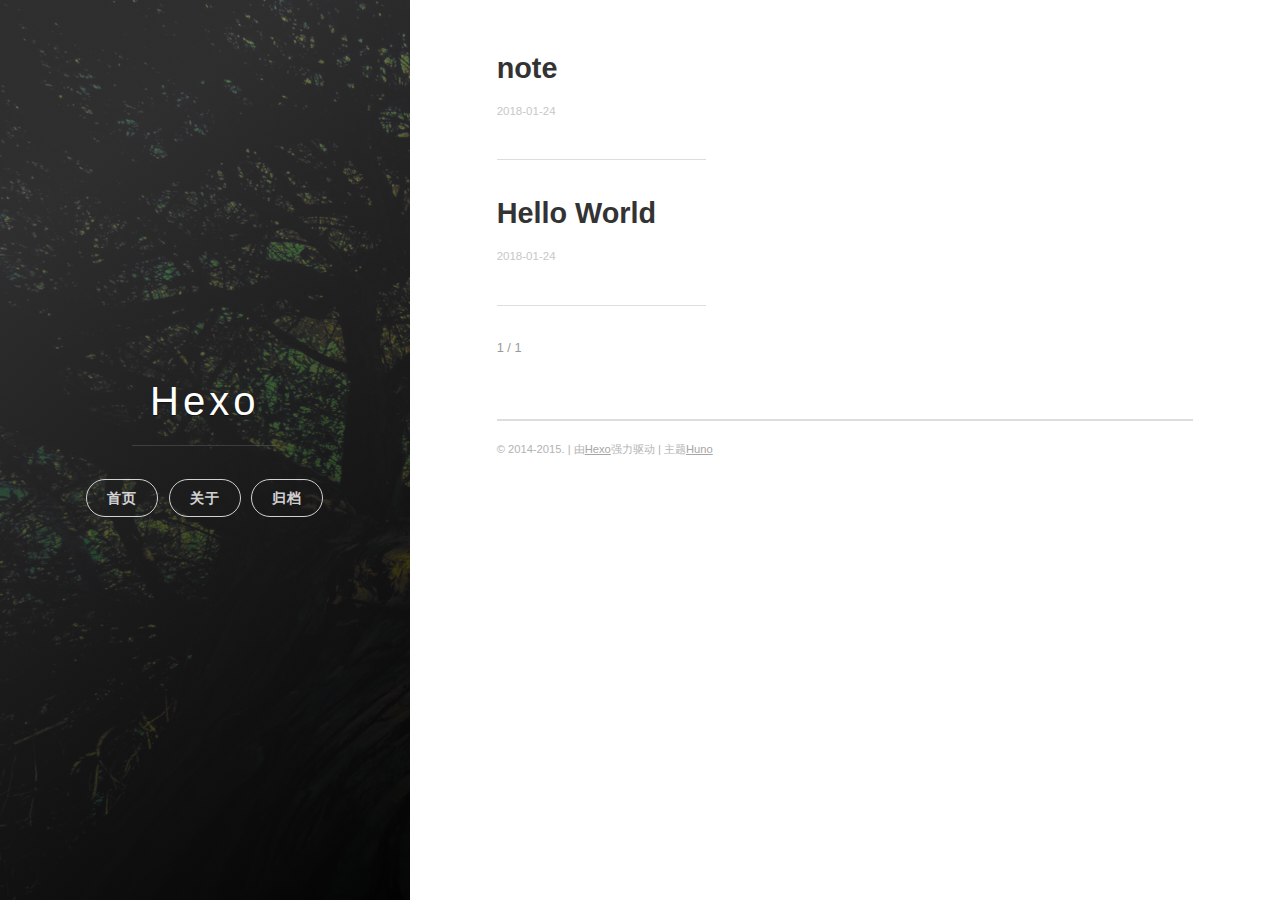
==== commit 30f58e38: "Site updated: 2018-01-24 13:19:34" ====
--- a/archives/index.html
+++ b/archives/index.html
@@ -1,587 +1,237 @@
 <!DOCTYPE html>
-
-
-
-  
-
-
-<html class="theme-next muse use-motion" lang="">
+<html>
 <head>
-  <meta charset="UTF-8"/>
-<meta http-equiv="X-UA-Compatible" content="IE=edge" />
-<meta name="viewport" content="width=device-width, initial-scale=1, maximum-scale=1"/>
-<meta name="theme-color" content="#222">
-
-
-
-
-
-
-
-
-
-<meta http-equiv="Cache-Control" content="no-transform" />
-<meta http-equiv="Cache-Control" content="no-siteapp" />
-
-
-
-
-
-
-
-
-
-
-
-
-
-
-
-
-  
-  
-  <link href="/lib/fancybox/source/jquery.fancybox.css?v=2.1.5" rel="stylesheet" type="text/css" />
-
-
-
-
-
-
-
-<link href="/lib/font-awesome/css/font-awesome.min.css?v=4.6.2" rel="stylesheet" type="text/css" />
-
-<link href="/css/main.css?v=5.1.4" rel="stylesheet" type="text/css" />
-
-
-  <link rel="apple-touch-icon" sizes="180x180" href="/images/apple-touch-icon-next.png?v=5.1.4">
-
-
-  <link rel="icon" type="image/png" sizes="32x32" href="/images/favicon-32x32-next.png?v=5.1.4">
-
-
-  <link rel="icon" type="image/png" sizes="16x16" href="/images/favicon-16x16-next.png?v=5.1.4">
-
-
-  <link rel="mask-icon" href="/images/logo.svg?v=5.1.4" color="#222">
-
-
-
-
-
-  <meta name="keywords" content="Hexo, NexT" />
-
-
-
-
-
-
-
-
-
-
-<meta property="og:type" content="website">
-<meta property="og:title" content="Hexo">
+    <meta charset="utf-8">
+    <meta http-equiv="X-UA-Compatible" content="chrome=1">
+
+    
+
+    <title>
+      归档 
+    </title>
+
+    <meta name="viewport" content="width=device-width, initial-scale=1, maximum-scale=1, user-scalable=no">
+    
+      <meta name="author" content="John Doe">
+    
+    
+
+    <meta property="og:type" content="website">
+<meta property="og:title" content="归档">
 <meta property="og:url" content="http://yoursite.com/archives/index.html">
 <meta property="og:site_name" content="Hexo">
 <meta name="twitter:card" content="summary">
-<meta name="twitter:title" content="Hexo">
-
-
-
-<script type="text/javascript" id="hexo.configurations">
-  var NexT = window.NexT || {};
-  var CONFIG = {
-    root: '/',
-    scheme: 'Muse',
-    version: '5.1.4',
-    sidebar: {"position":"left","display":"post","offset":12,"b2t":false,"scrollpercent":false,"onmobile":false},
-    fancybox: true,
-    tabs: true,
-    motion: {"enable":true,"async":false,"transition":{"post_block":"fadeIn","post_header":"slideDownIn","post_body":"slideDownIn","coll_header":"slideLeftIn","sidebar":"slideUpIn"}},
-    duoshuo: {
-      userId: '0',
-      author: 'Author'
-    },
-    algolia: {
-      applicationID: '',
-      apiKey: '',
-      indexName: '',
-      hits: {"per_page":10},
-      labels: {"input_placeholder":"Search for Posts","hits_empty":"We didn't find any results for the search: ${query}","hits_stats":"${hits} results found in ${time} ms"}
-    }
-  };
-</script>
-
-
-
-  <link rel="canonical" href="http://yoursite.com/archives/"/>
-
-
-
-
-
-  <title>Archiv | Hexo</title>
+<meta name="twitter:title" content="归档">
+    
+    
+    
+      <link rel="icon" type="image/x-icon" href="/favicon.png">
+    
+    <link rel="stylesheet" href="/css/uno.css">
+    <link rel="stylesheet" href="/css/highlight.css">
+    <link rel="stylesheet" href="/css/archive.css">
+    <link rel="stylesheet" href="/css/china-social-icon.css">
+
+</head>
+<body>
+
+    <span class="mobile btn-mobile-menu">
+        <i class="icon icon-list btn-mobile-menu__icon"></i>
+        <i class="icon icon-x-circle btn-mobile-close__icon hidden"></i>
+    </span>
+
+    
+
+<header class="panel-cover panel-cover--collapsed">
+
+
+  <div class="panel-main">
+
   
-
-
-
-
-
-
-
-
-</head>
-
-<body itemscope itemtype="http://schema.org/WebPage" lang="">
-
-  
-  
-    
-  
-
-  <div class="container sidebar-position-left page-archive">
-    <div class="headband"></div>
-
-    <header id="header" class="header" itemscope itemtype="http://schema.org/WPHeader">
-      <div class="header-inner"><div class="site-brand-wrapper">
-  <div class="site-meta ">
-    
-
-    <div class="custom-logo-site-title">
-      <a href="/"  class="brand" rel="start">
-        <span class="logo-line-before"><i></i></span>
-        <span class="site-title">Hexo</span>
-        <span class="logo-line-after"><i></i></span>
-      </a>
+    <div class="panel-main__inner panel-inverted">
+    <div class="panel-main__content">
+
+        
+
+        <h1 class="panel-cover__title panel-title"><a href="/" title="link to homepage">Hexo</a></h1>
+        <hr class="panel-cover__divider" />
+
+        
+
+        <div class="navigation-wrapper">
+
+          <nav class="cover-navigation cover-navigation--primary">
+            <ul class="navigation">
+
+              
+                
+                <li class="navigation__item"><a href="/#blog" title="" class="blog-button">首页</a></li>
+              
+                
+                <li class="navigation__item"><a href="/about" title="" class="">关于</a></li>
+              
+                
+                <li class="navigation__item"><a href="/archive" title="" class="">归档</a></li>
+              
+
+            </ul>
+          </nav>
+
+          <!-- ----------------------------
+To add a new social icon simply duplicate one of the list items from below
+and change the class in the <i> tag to match the desired social network
+and then add your link to the <a>. Here is a full list of social network
+classes that you can use:
+
+    icon-social-500px
+    icon-social-behance
+    icon-social-delicious
+    icon-social-designer-news
+    icon-social-deviant-art
+    icon-social-digg
+    icon-social-dribbble
+    icon-social-facebook
+    icon-social-flickr
+    icon-social-forrst
+    icon-social-foursquare
+    icon-social-github
+    icon-social-google-plus
+    icon-social-hi5
+    icon-social-instagram
+    icon-social-lastfm
+    icon-social-linkedin
+    icon-social-medium
+    icon-social-myspace
+    icon-social-path
+    icon-social-pinterest
+    icon-social-rdio
+    icon-social-reddit
+    icon-social-skype
+    icon-social-spotify
+    icon-social-stack-overflow
+    icon-social-steam
+    icon-social-stumbleupon
+    icon-social-treehouse
+    icon-social-tumblr
+    icon-social-twitter
+    icon-social-vimeo
+    icon-social-xbox
+    icon-social-yelp
+    icon-social-youtube
+    icon-social-zerply
+    icon-mail
+
+-------------------------------->
+
+<!-- add social info here -->
+
+
+
+        </div>
+
+      </div>
+
     </div>
-      
-        <p class="site-subtitle"></p>
-      
+
+    <div class="panel-cover--overlay"></div>
   </div>
-
-  <div class="site-nav-toggle">
-    <button>
-      <span class="btn-bar"></span>
-      <span class="btn-bar"></span>
-      <span class="btn-bar"></span>
-    </button>
-  </div>
+</header>
+
+    <div class="content-wrapper">
+        <div class="content-wrapper__inner entry">
+            
+
+
+   <!-- do nothing -->
+
+
+<div class="main-post-list">
+    <ol class="post-list">
+    
+    
+    <li>
+
+      <h2 class="post-list__post-title post-title">
+        <a href="/2018/01/24/note/" title="link to note">note</a>
+      </h2>
+
+      <div class="post-list__meta">
+
+        <time datetime="2018-01-24" class="post-list__meta--date date">2018-01-24</time> 
+      </div>
+
+      <div class="excerpt">
+        
+      </div>
+
+      <hr class="post-list__divider" />
+    </li>
+    
+    <li>
+
+      <h2 class="post-list__post-title post-title">
+        <a href="/2018/01/24/hello-world/" title="link to Hello World">Hello World</a>
+      </h2>
+
+      <div class="post-list__meta">
+
+        <time datetime="2018-01-24" class="post-list__meta--date date">2018-01-24</time> 
+      </div>
+
+      <div class="excerpt">
+        
+      </div>
+
+      <hr class="post-list__divider" />
+    </li>
+    
+  </ol>
+
+  <hr class="post-list__divider " />
+
+<nav class="pagination" role="navigation">
+    
+
+    <span class="pagination__page-number"> 1 / 1</span>
+    
+    
+</nav>
+
+
 </div>
-
-<nav class="site-nav">
-  
-
-  
-    <ul id="menu" class="menu">
-      
-        
-        <li class="menu-item menu-item-home">
-          <a href="/" rel="section">
-            
-              <i class="menu-item-icon fa fa-fw fa-home"></i> <br />
-            
-            Startseite
-          </a>
-        </li>
-      
-        
-        <li class="menu-item menu-item-archives">
-          <a href="/archives/" rel="section">
-            
-              <i class="menu-item-icon fa fa-fw fa-archive"></i> <br />
-            
-            Archiv
-          </a>
-        </li>
-      
-
-      
-    </ul>
-  
-
-  
-</nav>
-
-
-
- </div>
-    </header>
-
-    <main id="main" class="main">
-      <div class="main-inner">
-        <div class="content-wrap">
-          <div id="content" class="content">
-            
-
-  
-  
-  
-  <div class="post-block archive">
-    <div id="posts" class="posts-collapse">
-      <span class="archive-move-on"></span>
-
-      <span class="archive-page-counter">
-        
-        
-        
-          
-        
-        Öhm..! Insgesamt 2 Artikel. Bleib dran.
-      </span>
-
-      
-
-        
-        
-        
-
-        
-          
-          <div class="collection-title">
-            <h1 class="archive-year" id="archive-year-2018">2018</h1>
-          </div>
-        
-        
-
-        
-
-  <article class="post post-type-normal" itemscope itemtype="http://schema.org/Article">
-    <header class="post-header">
-
-      <h2 class="post-title">
-        
-            <a class="post-title-link" href="/2018/01/24/note/" itemprop="url">
-              
-                <span itemprop="name">note</span>
-              
-            </a>
-        
-      </h2>
-
-      <div class="post-meta">
-        <time class="post-time" itemprop="dateCreated"
-              datetime="2018-01-24T11:47:02+08:00"
-              content="2018-01-24" >
-          01-24
-        </time>
-      </div>
-
-    </header>
-  </article>
-
-
-
-      
-
-        
-        
-        
-
-        
-        
-
-        
-
-  <article class="post post-type-normal" itemscope itemtype="http://schema.org/Article">
-    <header class="post-header">
-
-      <h2 class="post-title">
-        
-            <a class="post-title-link" href="/2018/01/24/hello-world/" itemprop="url">
-              
-                <span itemprop="name">Hello World</span>
-              
-            </a>
-        
-      </h2>
-
-      <div class="post-meta">
-        <time class="post-time" itemprop="dateCreated"
-              datetime="2018-01-24T10:58:38+08:00"
-              content="2018-01-24" >
-          01-24
-        </time>
-      </div>
-
-    </header>
-  </article>
-
-
-
-      
-
+            <footer class="footer">
+
+    <span class="footer__copyright">&copy; 2014-2015. | 由<a href="https://hexo.io/">Hexo</a>强力驱动 | 主题<a href="https://github.com/someus/huno">Huno</a></span>
+    
+</footer>
+        </div>
     </div>
-  </div>
-  
-  
-  
-
-  
-
-
-
-          </div>
-          
-
-
-          
-
-        </div>
-        
-          
-  
-  <div class="sidebar-toggle">
-    <div class="sidebar-toggle-line-wrap">
-      <span class="sidebar-toggle-line sidebar-toggle-line-first"></span>
-      <span class="sidebar-toggle-line sidebar-toggle-line-middle"></span>
-      <span class="sidebar-toggle-line sidebar-toggle-line-last"></span>
-    </div>
-  </div>
-
-  <aside id="sidebar" class="sidebar">
-    
-    <div class="sidebar-inner">
-
-      
-
-      
-
-      <section class="site-overview-wrap sidebar-panel sidebar-panel-active">
-        <div class="site-overview">
-          <div class="site-author motion-element" itemprop="author" itemscope itemtype="http://schema.org/Person">
-            
-              <p class="site-author-name" itemprop="name">John Doe</p>
-              <p class="site-description motion-element" itemprop="description"></p>
-          </div>
-
-          <nav class="site-state motion-element">
-
-            
-              <div class="site-state-item site-state-posts">
-              
-                <a href="/archives/">
-              
-                  <span class="site-state-item-count">2</span>
-                  <span class="site-state-item-name">Artikel</span>
-                </a>
-              </div>
-            
-
-            
-
-            
-
-          </nav>
-
-          
-
-          
-
-          
-          
-
-          
-          
-
-          
-
-        </div>
-      </section>
-
-      
-
-      
-
-    </div>
-  </aside>
-
-
-        
-      </div>
-    </main>
-
-    <footer id="footer" class="footer">
-      <div class="footer-inner">
-        <div class="copyright">&copy; <span itemprop="copyrightYear">2018</span>
-  <span class="with-love">
-    <i class="fa fa-user"></i>
-  </span>
-  <span class="author" itemprop="copyrightHolder">John Doe</span>
-
-  
-</div>
-
-
-  <div class="powered-by">Erstellt mit  <a class="theme-link" target="_blank" href="https://hexo.io">Hexo</a></div>
-
-
-
-  <span class="post-meta-divider">|</span>
-
-
-
-  <div class="theme-info">Theme &mdash; <a class="theme-link" target="_blank" href="https://github.com/iissnan/hexo-theme-next">NexT.Muse</a> v5.1.4</div>
-
-
-
-
-        
-
-
-
-
-
-
-
-        
-      </div>
-    </footer>
-
-    
-      <div class="back-to-top">
-        <i class="fa fa-arrow-up"></i>
-        
-      </div>
-    
-
-    
-
-  </div>
-
-  
-
-<script type="text/javascript">
-  if (Object.prototype.toString.call(window.Promise) !== '[object Function]') {
-    window.Promise = null;
-  }
-</script>
-
-
-
-
-
-
-
-
-
-  
-
-
-
-
-
-
-
-
-
-
-
-
-  
-  
-    <script type="text/javascript" src="/lib/jquery/index.js?v=2.1.3"></script>
-  
-
-  
-  
-    <script type="text/javascript" src="/lib/fastclick/lib/fastclick.min.js?v=1.0.6"></script>
-  
-
-  
-  
-    <script type="text/javascript" src="/lib/jquery_lazyload/jquery.lazyload.js?v=1.9.7"></script>
-  
-
-  
-  
-    <script type="text/javascript" src="/lib/velocity/velocity.min.js?v=1.2.1"></script>
-  
-
-  
-  
-    <script type="text/javascript" src="/lib/velocity/velocity.ui.min.js?v=1.2.1"></script>
-  
-
-  
-  
-    <script type="text/javascript" src="/lib/fancybox/source/jquery.fancybox.pack.js?v=2.1.5"></script>
-  
-
-
-  
-
-
-  <script type="text/javascript" src="/js/src/utils.js?v=5.1.4"></script>
-
-  <script type="text/javascript" src="/js/src/motion.js?v=5.1.4"></script>
-
-
-
-  
-  
-
-  
-
-  
-
-
-  <script type="text/javascript" src="/js/src/bootstrap.js?v=5.1.4"></script>
-
-
-
-  
-
-
-  
-
-
-
-
-	
-
-
-
-
-
-  
-
-
-
-
-
-  
-
-
-
-
-
-
-
-
-
-
-
-
-  
-
-
-
-
-
-  
-
-  
-
-  
-
-  
-  
-
-  
-
-  
-
-  
+
+    <!-- js files -->
+    <script src="/js/jquery.min.js"></script>
+    <script src="/js/main.js"></script>
+    <script src="/js/scale.fix.js"></script>
+    
+
+    
+
+    <script type="text/javascript" src="//cdn.mathjax.org/mathjax/latest/MathJax.js?config=TeX-AMS-MML_HTMLorMML"></script>
+    <script type="text/javascript"> 
+        $(document).ready(function(){
+            MathJax.Hub.Config({ 
+                tex2jax: {inlineMath: [['[latex]','[/latex]'], ['\\(','\\)']]} 
+            });
+        });
+    </script>
+
+
+    
+    
+    
+    <!--kill ie6 -->
+<!--[if IE 6]>
+  <script src="//letskillie6.googlecode.com/svn/trunk/2/zh_CN.js"></script>
+<![endif]-->
 
 </body>
 </html>
--- a/css/uno.css
+++ b/css/uno.css
@@ -0,0 +1,1703 @@
+/*@import 'http://fonts.googleapis.com/css?family=Raleway:400,700|Roboto+Slab:300,400)';*/
+
+/* http://meyerweb.com/eric/tools/css/reset/
+   v2.0 | 20110126
+   License: none (public domain)
+*/
+@import url(../css/animate.css);
+html, body, div, span, applet, object, iframe, h1, h2, h3, h4, h5, h6, p, blockquote, pre, a, abbr, acronym, address, big, cite, code, del, dfn, em, img, ins, kbd, q, s, samp, small, strike, strong, sub, sup, tt, var, b, u, i, center, dl, dt, dd, ol, ul, li, fieldset, form, label, legend, table, caption, tbody, tfoot, thead, tr, th, td, article, aside, canvas, details, embed, figure, figcaption, footer, header, hgroup, menu, nav, output, ruby, section, summary, time, mark, audio, video {
+  margin: 0;
+  padding: 0;
+  border: 0;
+  font-size: 100%;
+  font: inherit;
+  vertical-align: baseline; }
+
+/* HTML5 display-role reset for older browsers */
+article, aside, details, figcaption, figure, footer, header, hgroup, menu, nav, section {
+  display: block; }
+
+body {
+  line-height: 1; }
+
+ol, ul {
+  list-style: none; }
+
+blockquote, q {
+  quotes: none; }
+
+blockquote:before, blockquote:after {
+  content: '';
+  content: none; }
+
+q:before, q:after {
+  content: '';
+  content: none; }
+
+
+
+body {
+  width: 100%;
+  *zoom: 1; }
+  body:before, body:after {
+    content: "";
+    display: table; }
+  body:after {
+    clear: both; }
+
+/*
+ * Foundation Icons v 3.0
+ * Made by ZURB 2013 http://zurb.com/playground/foundation-icon-fonts-3
+ * MIT License
+ */
+@font-face {
+  font-family: "foundation-icons";
+  src: url("../fonts/foundation-icons/foundation-icons.eot");
+  src: url("../fonts/foundation-icons/foundation-icons.eot?#iefix") format("embedded-opentype"), url("../fonts/foundation-icons/foundation-icons.woff") format("woff"), url("../fonts/foundation-icons/foundation-icons.ttf") format("truetype"), url("../fonts/foundation-icons/foundation-icons.svg#fontcustom") format("svg");
+  font-weight: normal;
+  font-style: normal; }
+.icon:before {
+  font-family: "foundation-icons";
+  font-style: normal;
+  font-weight: normal;
+  font-variant: normal;
+  text-transform: none;
+  line-height: 1;
+  -webkit-font-smoothing: antialiased;
+  display: inline-block;
+  text-decoration: inherit; }
+
+.icon-address-book:before {
+  content: "\f100"; }
+
+.icon-alert:before {
+  content: "\f101"; }
+
+.icon-align-center:before {
+  content: "\f102"; }
+
+.icon-align-justify:before {
+  content: "\f103"; }
+
+.icon-align-left:before {
+  content: "\f104"; }
+
+.icon-align-right:before {
+  content: "\f105"; }
+
+.icon-anchor:before {
+  content: "\f106"; }
+
+.icon-annotate:before {
+  content: "\f107"; }
+
+.icon-archive:before {
+  content: "\f108"; }
+
+.icon-arrow-down:before {
+  content: "\f109"; }
+
+.icon-arrow-left:before {
+  content: "\f10a"; }
+
+.icon-arrow-right:before {
+  content: "\f10b"; }
+
+.icon-arrow-up:before {
+  content: "\f10c"; }
+
+.icon-arrows-compress:before {
+  content: "\f10d"; }
+
+.icon-arrows-expand:before {
+  content: "\f10e"; }
+
+.icon-arrows-in:before {
+  content: "\f10f"; }
+
+.icon-arrows-out:before {
+  content: "\f110"; }
+
+.icon-asl:before {
+  content: "\f111"; }
+
+.icon-asterisk:before {
+  content: "\f112"; }
+
+.icon-at-sign:before {
+  content: "\f113"; }
+
+.icon-background-color:before {
+  content: "\f114"; }
+
+.icon-battery-empty:before {
+  content: "\f115"; }
+
+.icon-battery-full:before {
+  content: "\f116"; }
+
+.icon-battery-half:before {
+  content: "\f117"; }
+
+.icon-bitcoin-circle:before {
+  content: "\f118"; }
+
+.icon-bitcoin:before {
+  content: "\f119"; }
+
+.icon-blind:before {
+  content: "\f11a"; }
+
+.icon-bluetooth:before {
+  content: "\f11b"; }
+
+.icon-bold:before {
+  content: "\f11c"; }
+
+.icon-book-bookmark:before {
+  content: "\f11d"; }
+
+.icon-book:before {
+  content: "\f11e"; }
+
+.icon-bookmark:before {
+  content: "\f11f"; }
+
+.icon-braille:before {
+  content: "\f120"; }
+
+.icon-burst-new:before {
+  content: "\f121"; }
+
+.icon-burst-sale:before {
+  content: "\f122"; }
+
+.icon-burst:before {
+  content: "\f123"; }
+
+.icon-calendar:before {
+  content: "\f124"; }
+
+.icon-camera:before {
+  content: "\f125"; }
+
+.icon-check:before {
+  content: "\f126"; }
+
+.icon-checkbox:before {
+  content: "\f127"; }
+
+.icon-clipboard-notes:before {
+  content: "\f128"; }
+
+.icon-clipboard-pencil:before {
+  content: "\f129"; }
+
+.icon-clipboard:before {
+  content: "\f12a"; }
+
+.icon-clock:before {
+  content: "\f12b"; }
+
+.icon-closed-caption:before {
+  content: "\f12c"; }
+
+.icon-cloud:before {
+  content: "\f12d"; }
+
+.icon-comment-minus:before {
+  content: "\f12e"; }
+
+.icon-comment-quotes:before {
+  content: "\f12f"; }
+
+.icon-comment-video:before {
+  content: "\f130"; }
+
+.icon-comment:before {
+  content: "\f131"; }
+
+.icon-comments:before {
+  content: "\f132"; }
+
+.icon-compass:before {
+  content: "\f133"; }
+
+.icon-contrast:before {
+  content: "\f134"; }
+
+.icon-credit-card:before {
+  content: "\f135"; }
+
+.icon-crop:before {
+  content: "\f136"; }
+
+.icon-crown:before {
+  content: "\f137"; }
+
+.icon-css3:before {
+  content: "\f138"; }
+
+.icon-database:before {
+  content: "\f139"; }
+
+.icon-die-five:before {
+  content: "\f13a"; }
+
+.icon-die-four:before {
+  content: "\f13b"; }
+
+.icon-die-one:before {
+  content: "\f13c"; }
+
+.icon-die-six:before {
+  content: "\f13d"; }
+
+.icon-die-three:before {
+  content: "\f13e"; }
+
+.icon-die-two:before {
+  content: "\f13f"; }
+
+.icon-dislike:before {
+  content: "\f140"; }
+
+.icon-dollar-bill:before {
+  content: "\f141"; }
+
+.icon-dollar:before {
+  content: "\f142"; }
+
+.icon-download:before {
+  content: "\f143"; }
+
+.icon-eject:before {
+  content: "\f144"; }
+
+.icon-elevator:before {
+  content: "\f145"; }
+
+.icon-euro:before {
+  content: "\f146"; }
+
+.icon-eye:before {
+  content: "\f147"; }
+
+.icon-fast-forward:before {
+  content: "\f148"; }
+
+.icon-female-symbol:before {
+  content: "\f149"; }
+
+.icon-female:before {
+  content: "\f14a"; }
+
+.icon-filter:before {
+  content: "\f14b"; }
+
+.icon-first-aid:before {
+  content: "\f14c"; }
+
+.icon-flag:before {
+  content: "\f14d"; }
+
+.icon-folder-add:before {
+  content: "\f14e"; }
+
+.icon-folder-lock:before {
+  content: "\f14f"; }
+
+.icon-folder:before {
+  content: "\f150"; }
+
+.icon-foot:before {
+  content: "\f151"; }
+
+.icon-foundation:before {
+  content: "\f152"; }
+
+.icon-graph-bar:before {
+  content: "\f153"; }
+
+.icon-graph-horizontal:before {
+  content: "\f154"; }
+
+.icon-graph-pie:before {
+  content: "\f155"; }
+
+.icon-graph-trend:before {
+  content: "\f156"; }
+
+.icon-guide-dog:before {
+  content: "\f157"; }
+
+.icon-hearing-aid:before {
+  content: "\f158"; }
+
+.icon-heart:before {
+  content: "\f159"; }
+
+.icon-home:before {
+  content: "\f15a"; }
+
+.icon-html5:before {
+  content: "\f15b"; }
+
+.icon-indent-less:before {
+  content: "\f15c"; }
+
+.icon-indent-more:before {
+  content: "\f15d"; }
+
+.icon-info:before {
+  content: "\f15e"; }
+
+.icon-italic:before {
+  content: "\f15f"; }
+
+.icon-key:before {
+  content: "\f160"; }
+
+.icon-laptop:before {
+  content: "\f161"; }
+
+.icon-layout:before {
+  content: "\f162"; }
+
+.icon-lightbulb:before {
+  content: "\f163"; }
+
+.icon-like:before {
+  content: "\f164"; }
+
+.icon-link:before {
+  content: "\f165"; }
+
+.icon-list-bullet:before {
+  content: "\f166"; }
+
+.icon-list-number:before {
+  content: "\f167"; }
+
+.icon-list-thumbnails:before {
+  content: "\f168"; }
+
+.icon-list:before {
+  content: "\f169"; }
+
+.icon-lock:before {
+  content: "\f16a"; }
+
+.icon-loop:before {
+  content: "\f16b"; }
+
+.icon-magnifying-glass:before {
+  content: "\f16c"; }
+
+.icon-mail:before {
+  content: "\f16d"; }
+
+.icon-male-female:before {
+  content: "\f16e"; }
+
+.icon-male-symbol:before {
+  content: "\f16f"; }
+
+.icon-male:before {
+  content: "\f170"; }
+
+.icon-map:before {
+  content: "\f171"; }
+
+.icon-marker:before {
+  content: "\f172"; }
+
+.icon-megaphone:before {
+  content: "\f173"; }
+
+.icon-microphone:before {
+  content: "\f174"; }
+
+.icon-minus-circle:before {
+  content: "\f175"; }
+
+.icon-minus:before {
+  content: "\f176"; }
+
+.icon-mobile-signal:before {
+  content: "\f177"; }
+
+.icon-mobile:before {
+  content: "\f178"; }
+
+.icon-monitor:before {
+  content: "\f179"; }
+
+.icon-mountains:before {
+  content: "\f17a"; }
+
+.icon-music:before {
+  content: "\f17b"; }
+
+.icon-next:before {
+  content: "\f17c"; }
+
+.icon-no-dogs:before {
+  content: "\f17d"; }
+
+.icon-no-smoking:before {
+  content: "\f17e"; }
+
+.icon-page-add:before {
+  content: "\f17f"; }
+
+.icon-page-copy:before {
+  content: "\f180"; }
+
+.icon-page-csv:before {
+  content: "\f181"; }
+
+.icon-page-delete:before {
+  content: "\f182"; }
+
+.icon-page-doc:before {
+  content: "\f183"; }
+
+.icon-page-edit:before {
+  content: "\f184"; }
+
+.icon-page-export-csv:before {
+  content: "\f185"; }
+
+.icon-page-export-doc:before {
+  content: "\f186"; }
+
+.icon-page-export-pdf:before {
+  content: "\f187"; }
+
+.icon-page-export:before {
+  content: "\f188"; }
+
+.icon-page-filled:before {
+  content: "\f189"; }
+
+.icon-page-multiple:before {
+  content: "\f18a"; }
+
+.icon-page-pdf:before {
+  content: "\f18b"; }
+
+.icon-page-remove:before {
+  content: "\f18c"; }
+
+.icon-page-search:before {
+  content: "\f18d"; }
+
+.icon-page:before {
+  content: "\f18e"; }
+
+.icon-paint-bucket:before {
+  content: "\f18f"; }
+
+.icon-paperclip:before {
+  content: "\f190"; }
+
+.icon-pause:before {
+  content: "\f191"; }
+
+.icon-paw:before {
+  content: "\f192"; }
+
+.icon-paypal:before {
+  content: "\f193"; }
+
+.icon-pencil:before {
+  content: "\f194"; }
+
+.icon-photo:before {
+  content: "\f195"; }
+
+.icon-play-circle:before {
+  content: "\f196"; }
+
+.icon-play-video:before {
+  content: "\f197"; }
+
+.icon-play:before {
+  content: "\f198"; }
+
+.icon-plus:before {
+  content: "\f199"; }
+
+.icon-pound:before {
+  content: "\f19a"; }
+
+.icon-power:before {
+  content: "\f19b"; }
+
+.icon-previous:before {
+  content: "\f19c"; }
+
+.icon-price-tag:before {
+  content: "\f19d"; }
+
+.icon-pricetag-multiple:before {
+  content: "\f19e"; }
+
+.icon-print:before {
+  content: "\f19f"; }
+
+.icon-prohibited:before {
+  content: "\f1a0"; }
+
+.icon-projection-screen:before {
+  content: "\f1a1"; }
+
+.icon-puzzle:before {
+  content: "\f1a2"; }
+
+.icon-quote:before {
+  content: "\f1a3"; }
+
+.icon-record:before {
+  content: "\f1a4"; }
+
+.icon-refresh:before {
+  content: "\f1a5"; }
+
+.icon-results-demographics:before {
+  content: "\f1a6"; }
+
+.icon-results:before {
+  content: "\f1a7"; }
+
+.icon-rewind-ten:before {
+  content: "\f1a8"; }
+
+.icon-rewind:before {
+  content: "\f1a9"; }
+
+.icon-rss:before {
+  content: "\f1aa"; }
+
+.icon-safety-cone:before {
+  content: "\f1ab"; }
+
+.icon-save:before {
+  content: "\f1ac"; }
+
+.icon-share:before {
+  content: "\f1ad"; }
+
+.icon-sheriff-badge:before {
+  content: "\f1ae"; }
+
+.icon-shield:before {
+  content: "\f1af"; }
+
+.icon-shopping-bag:before {
+  content: "\f1b0"; }
+
+.icon-shopping-cart:before {
+  content: "\f1b1"; }
+
+.icon-shuffle:before {
+  content: "\f1b2"; }
+
+.icon-skull:before {
+  content: "\f1b3"; }
+
+.icon-social-500px:before {
+  content: "\f1b4"; }
+
+.icon-social-adobe:before {
+  content: "\f1b5"; }
+
+.icon-social-amazon:before {
+  content: "\f1b6"; }
+
+.icon-social-android:before {
+  content: "\f1b7"; }
+
+.icon-social-apple:before {
+  content: "\f1b8"; }
+
+.icon-social-behance:before {
+  content: "\f1b9"; }
+
+.icon-social-bing:before {
+  content: "\f1ba"; }
+
+.icon-social-blogger:before {
+  content: "\f1bb"; }
+
+.icon-social-delicious:before {
+  content: "\f1bc"; }
+
+.icon-social-designer-news:before {
+  content: "\f1bd"; }
+
+.icon-social-deviant-art:before {
+  content: "\f1be"; }
+
+.icon-social-digg:before {
+  content: "\f1bf"; }
+
+.icon-social-dribbble:before {
+  content: "\f1c0"; }
+
+.icon-social-drive:before {
+  content: "\f1c1"; }
+
+.icon-social-dropbox:before {
+  content: "\f1c2"; }
+
+.icon-social-evernote:before {
+  content: "\f1c3"; }
+
+.icon-social-facebook:before {
+  content: "\f1c4"; }
+
+.icon-social-flickr:before {
+  content: "\f1c5"; }
+
+.icon-social-forrst:before {
+  content: "\f1c6"; }
+
+.icon-social-foursquare:before {
+  content: "\f1c7"; }
+
+.icon-social-game-center:before {
+  content: "\f1c8"; }
+
+.icon-social-github:before {
+  content: "\f1c9"; }
+
+.icon-social-google-plus:before {
+  content: "\f1ca"; }
+
+.icon-social-hacker-news:before {
+  content: "\f1cb"; }
+
+.icon-social-hi5:before {
+  content: "\f1cc"; }
+
+.icon-social-instagram:before {
+  content: "\f1cd"; }
+
+.icon-social-joomla:before {
+  content: "\f1ce"; }
+
+.icon-social-lastfm:before {
+  content: "\f1cf"; }
+
+.icon-social-linkedin:before {
+  content: "\f1d0"; }
+
+.icon-social-medium:before {
+  content: "\f1d1"; }
+
+.icon-social-myspace:before {
+  content: "\f1d2"; }
+
+.icon-social-orkut:before {
+  content: "\f1d3"; }
+
+.icon-social-path:before {
+  content: "\f1d4"; }
+
+.icon-social-picasa:before {
+  content: "\f1d5"; }
+
+.icon-social-pinterest:before {
+  content: "\f1d6"; }
+
+.icon-social-rdio:before {
+  content: "\f1d7"; }
+
+.icon-social-reddit:before {
+  content: "\f1d8"; }
+
+.icon-social-skillshare:before {
+  content: "\f1d9"; }
+
+.icon-social-skype:before {
+  content: "\f1da"; }
+
+.icon-social-smashing-mag:before {
+  content: "\f1db"; }
+
+.icon-social-snapchat:before {
+  content: "\f1dc"; }
+
+.icon-social-spotify:before {
+  content: "\f1dd"; }
+
+.icon-social-squidoo:before {
+  content: "\f1de"; }
+
+.icon-social-stack-overflow:before {
+  content: "\f1df"; }
+
+.icon-social-steam:before {
+  content: "\f1e0"; }
+
+.icon-social-stumbleupon:before {
+  content: "\f1e1"; }
+
+.icon-social-treehouse:before {
+  content: "\f1e2"; }
+
+.icon-social-tumblr:before {
+  content: "\f1e3"; }
+
+.icon-social-twitter:before {
+  content: "\f1e4"; }
+
+.icon-social-vimeo:before {
+  content: "\f1e5"; }
+
+.icon-social-windows:before {
+  content: "\f1e6"; }
+
+.icon-social-xbox:before {
+  content: "\f1e7"; }
+
+.icon-social-yahoo:before {
+  content: "\f1e8"; }
+
+.icon-social-yelp:before {
+  content: "\f1e9"; }
+
+.icon-social-youtube:before {
+  content: "\f1ea"; }
+
+.icon-social-zerply:before {
+  content: "\f1eb"; }
+
+.icon-social-zurb:before {
+  content: "\f1ec"; }
+
+.icon-sound:before {
+  content: "\f1ed"; }
+
+.icon-star:before {
+  content: "\f1ee"; }
+
+.icon-stop:before {
+  content: "\f1ef"; }
+
+.icon-strikethrough:before {
+  content: "\f1f0"; }
+
+.icon-subscript:before {
+  content: "\f1f1"; }
+
+.icon-superscript:before {
+  content: "\f1f2"; }
+
+.icon-tablet-landscape:before {
+  content: "\f1f3"; }
+
+.icon-tablet-portrait:before {
+  content: "\f1f4"; }
+
+.icon-target-two:before {
+  content: "\f1f5"; }
+
+.icon-target:before {
+  content: "\f1f6"; }
+
+.icon-telephone-accessible:before {
+  content: "\f1f7"; }
+
+.icon-telephone:before {
+  content: "\f1f8"; }
+
+.icon-text-color:before {
+  content: "\f1f9"; }
+
+.icon-thumbnails:before {
+  content: "\f1fa"; }
+
+.icon-ticket:before {
+  content: "\f1fb"; }
+
+.icon-torso-business:before {
+  content: "\f1fc"; }
+
+.icon-torso-female:before {
+  content: "\f1fd"; }
+
+.icon-torso:before {
+  content: "\f1fe"; }
+
+.icon-torsos-all-female:before {
+  content: "\f1ff"; }
+
+.icon-torsos-all:before {
+  content: "\f200"; }
+
+.icon-torsos-female-male:before {
+  content: "\f201"; }
+
+.icon-torsos-male-female:before {
+  content: "\f202"; }
+
+.icon-torsos:before {
+  content: "\f203"; }
+
+.icon-trash:before {
+  content: "\f204"; }
+
+.icon-trees:before {
+  content: "\f205"; }
+
+.icon-trophy:before {
+  content: "\f206"; }
+
+.icon-underline:before {
+  content: "\f207"; }
+
+.icon-universal-access:before {
+  content: "\f208"; }
+
+.icon-unlink:before {
+  content: "\f209"; }
+
+.icon-unlock:before {
+  content: "\f20a"; }
+
+.icon-upload-cloud:before {
+  content: "\f20b"; }
+
+.icon-upload:before {
+  content: "\f20c"; }
+
+.icon-usb:before {
+  content: "\f20d"; }
+
+.icon-video:before {
+  content: "\f20e"; }
+
+.icon-volume-none:before {
+  content: "\f20f"; }
+
+.icon-volume-strike:before {
+  content: "\f210"; }
+
+.icon-volume:before {
+  content: "\f211"; }
+
+.icon-web:before {
+  content: "\f212"; }
+
+.icon-wheelchair:before {
+  content: "\f213"; }
+
+.icon-widget:before {
+  content: "\f214"; }
+
+.icon-wrench:before {
+  content: "\f215"; }
+
+.icon-x-circle:before {
+  content: "\f216"; }
+
+.icon-x:before {
+  content: "\f217"; }
+
+.icon-yen:before {
+  content: "\f218"; }
+
+.icon-zoom-in:before {
+  content: "\f219"; }
+
+.icon-zoom-out:before {
+  content: "\f21a"; }
+
+html, body {
+  height: 100%; }
+
+html {
+  height: 100%;
+  max-height: 100%; }
+
+body {
+  /*font-family: "Raleway", sans-serif;*/
+  font-family:  "Raleway",Verdana,sans-serif,宋体, serif, "Droid Serif", Helvetica Neue, Helvetica, Arial;
+  font-size: 1em;
+  color: #666666; }
+
+::selection {
+  background: #fae3df; }
+
+::-moz-selection {
+  background: #fae3df; }
+
+a {
+  text-decoration: none;
+  color: #006699; }
+  a:hover {
+    color: green;
+    -o-transition: .5s;
+    -ms-transition: .5s;
+    -moz-transition: .5s;
+    -webkit-transition: .5s; }
+
+h1,
+h2,
+h3,
+h4,
+h5,
+h5 {
+  margin-top: .8em;
+  margin-bottom: .4em;
+  /*font-family: "Roboto Slab", serif;*/
+  font-family: "Raleway",Verdana,sans-serif,宋体, serif, "Droid Serif", Helvetica Neue, Helvetica, Arial;
+  font-weight: lighter;
+  color: #333333;
+  -webkit-font-smoothing: antialiased; }
+
+h1 {
+  margin-top: 0;
+  font-size: 3.2em;
+  line-height: 1.2em;
+  letter-spacing: .05em; }
+
+h2 {
+  font-size: 2.2em; }
+
+h3 {
+  font-size: 1.8em; }
+
+h4 {
+  font-size: 1.4em; }
+
+h4 {
+  font-size: 1.2em; }
+
+h5 {
+  font-size: 1em; }
+
+p {
+  margin-bottom: 1.3em;
+  line-height: 1.7em; }
+
+strong {
+  font-weight: bold; }
+
+em {
+  font-style: italic; }
+
+blockquote {
+  margin: 1em 0;
+  padding: 1em 0;
+  background: #f8f8f8;
+  border: 1px solid #eeeeee;
+  border-radius: 3px;
+  /*font-family: "Roboto Slab", serif;*/
+  font-family:  "Raleway",Verdana,sans-serif,宋体, serif, "Droid Serif", Helvetica Neue, Helvetica, Arial;
+  font-weight: lighter;
+  font-style: italic;
+  font-size: 1.0em;
+  /*text-align: center;*/ }
+  blockquote p:last-child {
+    margin-bottom: 0; }
+
+ol, ul {
+  margin: 0 0 1.3em 2.5em; }
+  ol li, ul li {
+    margin: 0 0 .2em 0;
+    line-height: 1.6em; }
+  ol ol, ol ul, ul ol, ul ul {
+    margin: .1em 0 .2em 2em; }
+
+ol {
+  list-style-type: decimal; }
+
+ul {
+  list-style-type: disc; }
+
+code {
+  padding: 2px 4px;
+  background-color: #f8f8f8;
+  color: #d14;
+  border: none;
+  word-wrap: break-word;
+  border-radius: 3px;
+  font-family: Consolas, Menlo, Monaco, Lucida Console, Liberation Mono, DejaVu Sans Mono, Bitstream Vera Sans Mono, Courier New, monospace, serif;
+  font-size: .85em; }
+
+
+.date,
+.time,
+.author,
+.tags {
+  font-size: .8em;
+  color: #c7c7c7; }
+  .date a,
+  .time a,
+  .author a,
+  .tags a {
+    color: #666666; }
+    .date a:hover,
+    .time a:hover,
+    .author a:hover,
+    .tags a:hover {
+      color: #006699; }
+
+.excerpt {
+  margin: 0;
+  font-size: .9em;
+  color: #999999; }
+
+.intro {
+  font-family: "Roboto Slab", serif;
+  font-size: 1.2em;
+  font-weight: lighter;
+  color: #999999; }
+
+.block-heading {
+  display: inline;
+  float: left;
+  width: 940px;
+  margin: 0 10px;
+  position: relative;
+  bottom: -15px;
+  font-size: .8em;
+  font-weight: bold;
+  text-align: center;
+  text-transform: uppercase;
+  letter-spacing: 1px; }
+
+.label {
+  position: relative;
+  display: inline-block;
+  padding: 8px 18px 9px 18px;
+  background: #006699;
+  border-radius: 3px;
+  text-align: center;
+  color: #FFF; }
+
+.container {
+  position: relative;
+  z-index: 500;
+  width: 940px;
+  margin: 0 auto; }
+
+.content-wrapper {
+  z-index: 800;
+  width: 68%;
+  max-width: 960px;
+  margin-left: 32%; }
+
+.content-wrapper__inner {
+  margin: 0 10%;
+  padding: 50px 0; }
+
+.footer {
+  display: block;
+  padding: 2em 0 0 0;
+  border-top: 2px solid #dddddd;
+  font-size: .7em;
+  color: #b3b3b3; }
+
+.footer__copyright {
+  display: block;
+  margin-bottom: .7em; }
+  .footer__copyright a {
+    color: #a6a6a6;
+    text-decoration: underline; }
+    .footer__copyright a:hover {
+      color: #006699; }
+
+.avatar,
+.logo {
+  border-radius: 50%;
+  border: 3px solid #FFF;
+  box-shadow: 0 0 1px 1px rgba(0, 0, 0, 0.3); }
+
+hr {
+  border: none; }
+
+.section-title__divider {
+  width: 30%;
+  margin: 2.2em 0 2.1em 0;
+  border-top: 1px solid #dddddd; }
+
+.hidden {
+  display: none !important; }
+
+.post-comments {
+  border-top: 1px solid #dddddd;
+  padding: 60px 0; }
+
+.post-meta {
+  margin: 0 0 1.4em 0;
+  color: #c7c7c7; }
+
+.post-meta__date {
+  margin-right: .5em; }
+
+.post-meta__tags {
+  margin-left: .4em; }
+
+.post-meta__author {
+  margin-left: 1.5em; }
+
+.post-meta__avatar {
+  display: inline-block;
+  width: 22px;
+  height: 22px;
+  margin: 0 .3em -.4em 0;
+  border: none;
+  box-shadow: none; }
+
+.post img {
+  max-width: 100%;
+  margin: 0 auto;
+  border-radius: 3px;
+  text-align: center; }
+
+.post hr {
+  display: block;
+  width: 30%;
+  margin: 2em 0;
+  border-top: 1px solid #dddddd; }
+
+.panel {
+  display: table;
+  width: 100%;
+  height: 100%; }
+
+.panel__vertical {
+  display: table-cell;
+  vertical-align: middle; }
+
+.panel-title {
+  margin: 0 0 5px 0;
+  font-size: 2.5em;
+  letter-spacing: 4px;
+  color: #FFF; }
+
+.panel-subtitle {
+  font-family: "Roboto Slab", serif;
+  font-size: 1.2em;
+  font-weight: lighter;
+  letter-spacing: 3px;
+  color: #cccccc;
+  -webkit-font-smoothing: antialiased; }
+
+.panel-cover {
+  display: block;
+  position: fixed;
+  z-index: 900;
+  width: 100%;
+  max-width: none;
+  height: 100%;
+  background: url(../images/background-cover.jpg) top left no-repeat #666666;
+  background-size: cover; }
+
+.panel-cover--collapsed {
+  width: 32%;
+  max-width: 430px; }
+
+.panel-cover--overlay {
+  display: block;
+  position: absolute;
+  z-index: 0;
+  top: 0;
+  right: 0;
+  bottom: 0;
+  left: 0;
+  background-color: rgba(68, 68, 68, 0.2);
+  background-image: -webkit-gradient(linear, left top, left bottom, color-stop(20%, rgba(68, 68, 68, 0.6)), color-stop(100%, rgba(0, 0, 0, 0.9)));
+  background-image: -webkit-linear-gradient(-410deg, rgba(68, 68, 68, 0.6) 20%, rgba(0, 0, 0, 0.9));
+  background-image: linear-gradient(140deg,rgba(68, 68, 68, 0.6) 20%, rgba(0, 0, 0, 0.9)); }
+
+.panel-cover__logo {
+  margin-bottom: .2em; }
+
+.panel-cover__description {
+  margin: 0 30px; }
+
+.panel-cover__divider {
+  width: 50%;
+  margin: 20px auto;
+  border-top: 1px solid rgba(255, 255, 255, 0.14); }
+
+.panel-cover__divider--secondary {
+  width: 15%; }
+
+.panel-main {
+  display: table;
+  width: 100%;
+  height: 100%; }
+
+
+.panel-main__inner {
+  display: table-cell;
+  vertical-align: middle;
+  position: relative;
+  z-index: 800;
+  padding: 0 60px; }
+
+.panel-main__content {
+  max-width: 620px;
+  margin: 0 auto; }
+
+.panel-main__content--fixed {
+  width: 480px;
+  transition: width 1s;
+  -webkit-transition: width 1s;
+  /* Safari */ }
+
+.panel-inverted {
+  font-weight: 100;
+  text-align: center;
+  color: #FFF;
+  text-shadow: 0 1px 1px rgba(0, 0, 0, 0.4); }
+  .panel-inverted a {
+    color: #FFF; }
+
+.cover-navigation {
+  margin-top: 10px; }
+
+.cover-navigation--social {
+  margin-left: 30px; }
+
+.cover-green {
+  background-color: rgba(21, 111, 120, 0.6);
+  background-image: -webkit-gradient(linear, left top, left bottom, color-stop(20%, rgba(21, 111, 120, 0.6)), color-stop(100%, rgba(6, 31, 33, 0.8)));
+  background-image: -webkit-linear-gradient(-410deg, rgba(21, 111, 120, 0.6) 20%, rgba(6, 31, 33, 0.8));
+  background-image: linear-gradient(140deg,rgba(21, 111, 120, 0.6) 20%, rgba(6, 31, 33, 0.8)); }
+
+.cover-purple {
+  background-color: rgba(73, 50, 82, 0.6);
+  background-image: -webkit-gradient(linear, left top, left bottom, color-stop(20%, rgba(73, 50, 82, 0.6)), color-stop(100%, rgba(17, 11, 19, 0.8)));
+  background-image: -webkit-linear-gradient(-410deg, rgba(73, 50, 82, 0.6) 20%, rgba(17, 11, 19, 0.8));
+  background-image: linear-gradient(140deg,rgba(73, 50, 82, 0.6) 20%, rgba(17, 11, 19, 0.8)); }
+
+.cover-red {
+  background-color: rgba(119, 31, 18, 0.6);
+  background-image: -webkit-gradient(linear, left top, left bottom, color-stop(20%, rgba(119, 31, 18, 0.6)), color-stop(100%, rgba(30, 8, 5, 0.8)));
+  background-image: -webkit-linear-gradient(-410deg, rgba(119, 31, 18, 0.6) 20%, rgba(30, 8, 5, 0.8));
+  background-image: linear-gradient(140deg,rgba(119, 31, 18, 0.6) 20%, rgba(30, 8, 5, 0.8)); }
+
+.cover-slate {
+  background-color: rgba(61, 66, 96, 0.6);
+  background-image: -webkit-gradient(linear, left top, left bottom, color-stop(20%, rgba(61, 66, 96, 0.6)), color-stop(100%, rgba(21, 23, 34, 0.8)));
+  background-image: -webkit-linear-gradient(-410deg, rgba(61, 66, 96, 0.6) 20%, rgba(21, 23, 34, 0.8));
+  background-image: linear-gradient(140deg,rgba(61, 66, 96, 0.6) 20%, rgba(21, 23, 34, 0.8)); }
+
+.cover-disabled {
+  background: none; }
+
+.btn, .navigation__item a {
+  padding: 10px 20px;
+  border: 1px solid #006699;
+  border-radius: 20px;
+  font-size: .9em;
+  font-weight: bold;
+  letter-spacing: 1px;
+  text-shadow: none;
+  color: #006699;
+  -webkit-font-smoothing: antialiased; }
+  .btn:hover, .navigation__item a:hover {
+    color: #006699;
+    border-color: #006699; }
+
+.btn-secondary {
+  border-color: #5ba4e5;
+  color: #5ba4e5; }
+  .btn-secondary:hover {
+    color: #217fd2;
+    border-color: #217fd2; }
+
+.btn-tertiary {
+  border-color: #999999;
+  color: #999999; }
+  .btn-tertiary:hover {
+    color: #737373;
+    border-color: #737373; }
+
+.btn-large {
+  padding: 10px 24px;
+  font-size: 1.1em; }
+
+.btn-small {
+  padding: 8px 12px;
+  font-size: .7em; }
+
+.btn-mobile-menu {
+  display: none;
+  position: fixed;
+  z-index: 9999;
+  top: 0;
+  right: 0;
+  left: 0;
+  width: 100%;
+  height: 42px;
+  background: rgba(13, 71, 77, 0.98);
+  border-bottom: 1px solid rgba(255, 255, 255, 0.1);
+  text-align: center; }
+
+.btn-mobile-menu__icon,
+.btn-mobile-close__icon {
+  position: relative;
+  top: 3px;
+  font-size: 36px;
+  color: #FFF; }
+
+nav {
+  display: inline-block;
+  position: relative; }
+
+.navigation {
+  display: inline-block;
+  float: left;
+  position: relative;
+  margin: 0;
+  list-style-type: none; }
+
+.navigation__item {
+  display: inline-block;
+  margin: 3px 3px;
+  line-height: 1em; }
+  .navigation__item a {
+    display: block;
+    position: relative;
+    border-color: #FFF;
+    color: #FFF;
+    opacity: .8; }
+    .navigation__item a:hover {
+      color: #FFF;
+      border-color: #FFF;
+      opacity: 1; }
+
+.navigation--social {
+  margin-left: 0em; }
+  .navigation--social a {
+    padding: 6px 8px 6px 9px; }
+    .navigation--social a .label {
+      display: none; }
+    .navigation--social a .icon {
+      display: block;
+      font-size: 1.7em; }
+
+.pagination {
+  display: block;
+  margin: 0 0 4em 0; }
+
+.pagination__page-number {
+  margin: 0;
+  font-size: .8em;
+  color: #999999; }
+
+.pagination__newer {
+  margin-right: 1em; }
+
+.pagination__older {
+  margin-left: 1em; }
+
+i {
+  font-family: 'entypo';
+  font-weight: normal;
+  font-style: normal;
+  font-size: 18px; }
+
+.icon-social {
+  font-family: 'entypo-social';
+  font-size: 22px;
+  display: block;
+  position: relative; }
+
+.post-list {
+  margin: 0;
+  padding: 0;
+  list-style-type: none;
+  text-align: left; }
+  .post-list li {
+    margin: 0 0 2.2em 0; }
+    .post-list li:last-child hr {
+      display: none; }
+
+.post-list__post-title {
+  margin-top: 0;
+  margin-bottom: .2em;
+  font-size: 1.8em;
+  -webkit-font-smoothing: antialiased;
+  font-weight: bold;
+  line-height: 1.3em; }
+  .post-list__post-title a {
+    color: #333333; }
+    .post-list__post-title a:hover {
+      color: #006699; }
+
+.post-list__meta {
+  display: block;
+  margin: .7em 0 0 0;
+  font-size: .9em;
+  color: #c7c7c7; }
+
+.post-list__meta--date {
+  margin-right: .5em;
+  color: #c7c7c7; }
+
+.post-list__meta--tags {
+  margin-left: .5em; }
+
+.post-list__divider {
+  width: 30%;
+  margin: 2.2em 0 2.1em 0;
+  border-top: 1px solid #dddddd; }
+
+*:focus {
+  outline: none; }
+
+input[type="text"],
+input[type="password"],
+input[type="datetime"],
+input[type="datetime-local"],
+input[type="date"],
+input[type="month"],
+input[type="time"],
+input[type="week"],
+input[type="number"],
+input[type="email"],
+input[type="url"],
+input[type="search"],
+input[type="tel"] {
+  width: 240px;
+  padding: 1em 1em;
+  background: #FFF;
+  border: 1px solid #dddddd;
+  border-radius: 3px;
+  font-size: .9em;
+  color: #666666; }
+  input[type="text"]:focus,
+  input[type="password"]:focus,
+  input[type="datetime"]:focus,
+  input[type="datetime-local"]:focus,
+  input[type="date"]:focus,
+  input[type="month"]:focus,
+  input[type="time"]:focus,
+  input[type="week"]:focus,
+  input[type="number"]:focus,
+  input[type="email"]:focus,
+  input[type="url"]:focus,
+  input[type="search"]:focus,
+  input[type="tel"]:focus {
+    border-color: #5ba4e5; }
+  input[type="text"]::-webkit-input-placeholder,
+  input[type="password"]::-webkit-input-placeholder,
+  input[type="datetime"]::-webkit-input-placeholder,
+  input[type="datetime-local"]::-webkit-input-placeholder,
+  input[type="date"]::-webkit-input-placeholder,
+  input[type="month"]::-webkit-input-placeholder,
+  input[type="time"]::-webkit-input-placeholder,
+  input[type="week"]::-webkit-input-placeholder,
+  input[type="number"]::-webkit-input-placeholder,
+  input[type="email"]::-webkit-input-placeholder,
+  input[type="url"]::-webkit-input-placeholder,
+  input[type="search"]::-webkit-input-placeholder,
+  input[type="tel"]::-webkit-input-placeholder {
+    color: #cccccc; }
+  input[type="text"]:-moz-placeholder,
+  input[type="password"]:-moz-placeholder,
+  input[type="datetime"]:-moz-placeholder,
+  input[type="datetime-local"]:-moz-placeholder,
+  input[type="date"]:-moz-placeholder,
+  input[type="month"]:-moz-placeholder,
+  input[type="time"]:-moz-placeholder,
+  input[type="week"]:-moz-placeholder,
+  input[type="number"]:-moz-placeholder,
+  input[type="email"]:-moz-placeholder,
+  input[type="url"]:-moz-placeholder,
+  input[type="search"]:-moz-placeholder,
+  input[type="tel"]:-moz-placeholder {
+    color: #cccccc; }
+  input[type="text"]::-moz-placeholder,
+  input[type="password"]::-moz-placeholder,
+  input[type="datetime"]::-moz-placeholder,
+  input[type="datetime-local"]::-moz-placeholder,
+  input[type="date"]::-moz-placeholder,
+  input[type="month"]::-moz-placeholder,
+  input[type="time"]::-moz-placeholder,
+  input[type="week"]::-moz-placeholder,
+  input[type="number"]::-moz-placeholder,
+  input[type="email"]::-moz-placeholder,
+  input[type="url"]::-moz-placeholder,
+  input[type="search"]::-moz-placeholder,
+  input[type="tel"]::-moz-placeholder {
+    color: #cccccc; }
+  input[type="text"]:-ms-input-placeholder,
+  input[type="password"]:-ms-input-placeholder,
+  input[type="datetime"]:-ms-input-placeholder,
+  input[type="datetime-local"]:-ms-input-placeholder,
+  input[type="date"]:-ms-input-placeholder,
+  input[type="month"]:-ms-input-placeholder,
+  input[type="time"]:-ms-input-placeholder,
+  input[type="week"]:-ms-input-placeholder,
+  input[type="number"]:-ms-input-placeholder,
+  input[type="email"]:-ms-input-placeholder,
+  input[type="url"]:-ms-input-placeholder,
+  input[type="search"]:-ms-input-placeholder,
+  input[type="tel"]:-ms-input-placeholder {
+    color: #cccccc; }
+
+@media all and (min-width: 1300px) {
+  .content-wrapper {
+    margin-left: 430px; } }
+@media all and (max-width: 1100px) {
+  .panel-cover__logo {
+    width: 70px; }
+
+  .panel-title {
+    font-size: 2em; }
+
+  .panel-subtitle {
+    font-size: 1em; }
+
+  .panel-cover__description {
+    margin: 0 10px;
+    font-size: .9em; }
+
+  .navigation--social {
+    margin-top: 5px;
+    margin-left: 0; } }
+@media all and (max-width: 960px) {
+  .btn-mobile-menu {
+    display: block; }
+
+  .panel-main {
+    display: table;
+    position: relative; }
+
+  .panel-cover--collapsed {
+    width: 100%;
+    max-width: none; }
+
+  .panel-main__inner {
+    display: table-cell;
+    padding: 60px 10%; }
+
+  .panel-cover__description {
+    display: block;
+    max-width: 600px;
+    margin: 0 auto; }
+
+  .panel-cover__divider--secondary {
+    display: none; }
+
+  .panel-cover {
+    width: 100%;
+    height: 100%;
+    background-position: center center; }
+    .panel-cover.panel-cover--collapsed {
+      display: block;
+      position: relative;
+      height: auto;
+      padding: 0;
+      background-position: center center; }
+      .panel-cover.panel-cover--collapsed .panel-main__inner {
+        display: block;
+        padding: 70px 0 30px 0; }
+      .panel-cover.panel-cover--collapsed .panel-cover__logo {
+        width: 60px;
+        border-width: 2px; }
+      .panel-cover.panel-cover--collapsed .panel-cover__description {
+        display: none; }
+      .panel-cover.panel-cover--collapsed .panel-cover__divider {
+        display: none;
+        margin: 1em auto; }
+
+  .navigation-wrapper {
+    display: none;
+    position: fixed;
+    top: 42px;
+    right: 0;
+    left: 0;
+    width: 100%;
+    padding: 20px 0;
+    background: rgba(51, 51, 51, 0.8);
+    border-bottom: 1px solid rgba(255, 255, 255, 0.15); }
+    .navigation-wrapper.visible {
+      display: block; }
+
+  .cover-navigation {
+    display: block;
+    position: relative;
+    float: left;
+    clear: left;
+    width: 100%; }
+    .cover-navigation .navigation {
+      display: block;
+      width: 100%; }
+      .cover-navigation .navigation li {
+        width: 80%;
+        margin-bottom: .4em; }
+    .cover-navigation.navigation--social {
+      padding-top: 5px; }
+      .cover-navigation.navigation--social .navigation li {
+        display: inline-block;
+        width: 25.8%; }
+
+  .content-wrapper {
+    width: 80%;
+    max-width: none;
+    margin: 0 auto; }
+
+  .content-wrapper__inner {
+    margin-right: 0;
+    margin-left: 0; }
+
+  .navigation__item {
+    width: 100%;
+    margin: 0 0 .4em 0; } }
+@media all and (max-width: 340px) {
+  .panel-main__inner {
+    padding: 0 5%; }
+
+  .panel-title {
+    margin-bottom: .1em;
+    font-size: 1.5em; }
+
+  .panel-subtitle {
+    font-size: .9em; }
+
+  .btn, .navigation__item a {
+    display: block;
+    margin-bottom: .4em; } }
+
+/* add */
+
+table {
+  border-collapse: collapse;
+  width: 100%;
+  margin: 0 0 10px;
+  border-spacing: 0; 
+  border: 1px solid #aaa;
+}
+
+table caption {
+  font-weight: bold;
+  text-align: center;
+}
+
+th {
+  font-weight: bold;
+}
+th, td {
+  border: 1px solid #aaa;
+  padding: 5px 10px;
+  text-align: left;
+}
+
+.highlight table {
+  border: none;
+}
+pre {
+  font-family: 
+}--- a/css/highlight.css
+++ b/css/highlight.css
@@ -0,0 +1,176 @@
+.article-content pre,
+.article-content .highlight,
+.article-content .highlight pre {
+  background: #eee;
+  margin: 0.5em 0;
+  padding: 0.5em 2%;
+  color: #4d4d4c;
+  line-height: 1.2;
+  font-size: 0.8em;
+  -webkit-border-radius: 0.35em;
+  border-radius: 0.35em;
+  word-wrap: break-word;
+}
+@media phone {
+  .article-content pre,
+  .article-content .highlight,
+  .article-content .highlight pre {
+    font-size: 0.9em;
+  }
+}
+.article-content .highlight .gutter pre,
+.article-content .gist .gist-file .gist-data .line-numbers {
+  color: #999;
+  font-size: 0.8em;
+}
+@media phone {
+  .article-content .highlight .gutter pre,
+  .article-content .gist .gist-file .gist-data .line-numbers {
+    font-size: 0.9em;
+    line-height: 1.2;
+  }
+}
+.article-content pre {
+  font-family: Consolas, Menlo, Monaco, Lucida Console, Liberation Mono, DejaVu Sans Mono, Bitstream Vera Sans Mono, Courier New, monospace, serif;
+}
+.article-content .highlight {
+  overflow: auto;
+  font-size: 1em;
+}
+@media phone {
+  .article-content .highlight {
+    font-size: 0.9em;
+  }
+}
+.article-content .highlight pre {
+  border: none;
+  margin: 0;
+  padding: 0;
+}
+.article-content .highlight table {
+  margin: 0;
+  width: auto;
+}
+.article-content .highlight td {
+  border: none;
+  padding: 0;
+}
+.article-content .highlight figcaption {
+  font-size: 0.85em;
+  text-align: left;
+  color: #8e908c;
+  line-height: 1em;
+  padding: 0.5em 0;
+  margin-bottom: 0.5em;
+}
+.article-content .highlight figcaption a {
+  float: right;
+}
+.article-content .highlight .gutter pre {
+  text-align: right;
+  padding-right: 1.5em;
+}
+.article-content .highlight .line {
+  height: 20px;
+}
+.article-content .gist {
+  margin: 0.5em 0;
+  background: #eee;
+  padding: 1em 2%;
+  -webkit-border-radius: 0.35em;
+  border-radius: 0.35em;
+}
+.article-content .gist .gist-file {
+  border: none;
+  font-family: Consolas, Menlo, Monaco, Lucida Console, Liberation Mono, DejaVu Sans Mono, Bitstream Vera Sans Mono, Courier New, monospace, serif;
+  margin: 0;
+}
+.article-content .gist .gist-file .gist-data {
+  background: none;
+  border: none;
+}
+.article-content .gist .gist-file .gist-data .line-numbers {
+  background: none;
+  border: none;
+  padding: 0 1.5em 0 0;
+}
+.article-content .gist .gist-file .gist-data .line-data {
+  padding: 0 !important;
+}
+.article-content .gist .gist-file .highlight {
+  margin: 0;
+  padding: 0;
+  border: none;
+  background: #eee;
+}
+.article-content .gist .gist-file .gist-meta {
+  background: #eee;
+  color: #8e908c;
+  font: 0.85em font-serif;
+  text-shadow: 0 0;
+  padding: 0;
+  margin-top: 1em;
+}
+.article-content .gist .gist-file .gist-meta a {
+  color: color-blue;
+  font-weight: normal;
+}
+.article-content .gist .gist-file .gist-meta a:hover {
+  color: color-theme;
+}
+pre .comment,
+pre .title {
+  color: #8e908c;
+}
+pre .variable,
+pre .attribute,
+pre .tag,
+pre .regexp,
+pre .ruby .constant,
+pre .xml .tag .title,
+pre .xml .pi,
+pre .xml .doctype,
+pre .html .doctype,
+pre .css .id,
+pre .css .class,
+pre .css .pseudo {
+  color: #c82829;
+}
+pre .number,
+pre .preprocessor,
+pre .built_in,
+pre .literal,
+pre .params,
+pre .constant {
+  color: #f5871f;
+}
+pre .class,
+pre .ruby .class .title,
+pre .css .rules .attribute {
+  color: #718c00;
+}
+pre .string,
+pre .value,
+pre .inheritance,
+pre .header,
+pre .ruby .symbol,
+pre .xml .cdata {
+  color: #718c00;
+}
+pre .css .hexcolor {
+  color: #3e999f;
+}
+pre .function,
+pre .python .decorator,
+pre .python .title,
+pre .ruby .function .title,
+pre .ruby .title .keyword,
+pre .perl .sub,
+pre .javascript .title,
+pre .coffeescript .title {
+  color: #4271ae;
+}
+pre .keyword,
+pre .javascript .function {
+  color: #8959a8;
+}
--- a/css/archive.css
+++ b/css/archive.css
@@ -0,0 +1,24 @@
+.archive-meta h3 {
+    line-height: 2.0;
+}
+
+.archive-meta sup {
+    font-size: 10px;
+    -moz-border-radius: 5px; 
+    -webkit-border-radius: 5px; 
+    border-radius: 5px;
+    background: #ddd none repeat scroll 0 0;
+    vertical-align: top;
+}
+
+.archive-meta span {
+    margin-right: 20px;
+}
+
+.archive-meta .archive-list-count::before {
+    content: " (";
+}
+
+.archive-meta .archive-list-count::after {
+    content: ")";
+}--- a/css/china-social-icon.css
+++ b/css/china-social-icon.css
@@ -0,0 +1,148 @@
+@charset "UTF-8";
+
+@font-face {
+  font-family: "china-social";
+  src:url("../fonts/china-social/china-social.eot");
+  src:url("../fonts/china-social/china-social.eot?#iefix") format("embedded-opentype"),
+    url("../fonts/china-social/china-social.woff") format("woff"),
+    url("../fonts/china-social/china-social.ttf") format("truetype"),
+    url("../fonts/china-social/china-social.svg#china-social") format("svg");
+  font-weight: normal;
+  font-style: normal;
+
+}
+
+[data-icon]:before {
+  font-family: "china-social" !important;
+  content: attr(data-icon);
+  font-style: normal !important;
+  font-weight: normal !important;
+  font-variant: normal !important;
+  text-transform: none !important;
+  speak: none;
+  line-height: 1;
+  -webkit-font-smoothing: antialiased;
+  -moz-osx-font-smoothing: grayscale;
+}
+
+[class^="cs-icon-"]:before,
+[class*=" cs-icon-"]:before {
+  font-family: "china-social" !important;
+  font-style: normal !important;
+  font-weight: normal !important;
+  font-variant: normal !important;
+  text-transform: none !important;
+  speak: none;
+  line-height: 1;
+  -webkit-font-smoothing: antialiased;
+  -moz-osx-font-smoothing: grayscale;
+}
+
+.cs-icon-taobao:before {
+  content: "a";
+}
+.cs-icon-weibo:before {
+  content: "b";
+}
+.cs-icon-tt:before {
+  content: "c";
+}
+.cs-icon-qq:before {
+  content: "d";
+}
+.cs-icon-wechat:before {
+  content: "e";
+}
+.cs-icon-baidu:before {
+  content: "f";
+}
+.cs-icon-py:before {
+  content: "g";
+}
+.cs-icon-douban:before {
+  content: "h";
+}
+.cs-icon-renren:before {
+  content: "i";
+}
+.cs-icon-qzone:before {
+  content: "j";
+}
+.cs-icon-kaixin:before {
+  content: "k";
+}
+.cs-icon-mi:before {
+  content: "l";
+}
+.cs-icon-cweibo:before {
+  content: "m";
+}
+.cs-icon-ctaobao:before {
+  content: "n";
+}
+.cs-icon-ctt:before {
+  content: "o";
+}
+.cs-icon-cqq:before {
+  content: "p";
+}
+.cs-icon-cdouban:before {
+  content: "q";
+}
+.cs-icon-cpy:before {
+  content: "r";
+}
+.cs-icon-cbaidu:before {
+  content: "s";
+}
+.cs-icon-cweichat:before {
+  content: "t";
+}
+.cs-icon-cmi:before {
+  content: "u";
+}
+.cs-icon-ckaixin:before {
+  content: "v";
+}
+.cs-icon-cqzone:before {
+  content: "w";
+}
+.cs-icon-crenren:before {
+  content: "x";
+}
+.cs-icon-rtaobao:before {
+  content: "y";
+}
+.cs-icon-rweibo:before {
+  content: "z";
+}
+.cs-icon-rtt:before {
+  content: "A";
+}
+.cs-icon-rqq:before {
+  content: "B";
+}
+.cs-icon-rweichat:before {
+  content: "C";
+}
+.cs-icon-rbaidu:before {
+  content: "D";
+}
+.cs-icon-rpy:before {
+  content: "E";
+}
+.cs-icon-rdouban:before {
+  content: "F";
+}
+.cs-icon-rrenren:before {
+  content: "G";
+}
+.cs-icon-rqzone:before {
+  content: "H";
+}
+.cs-icon-rkaixin:before {
+  content: "I";
+}
+.cs-icon-rmi:before {
+  content: "J";
+}
